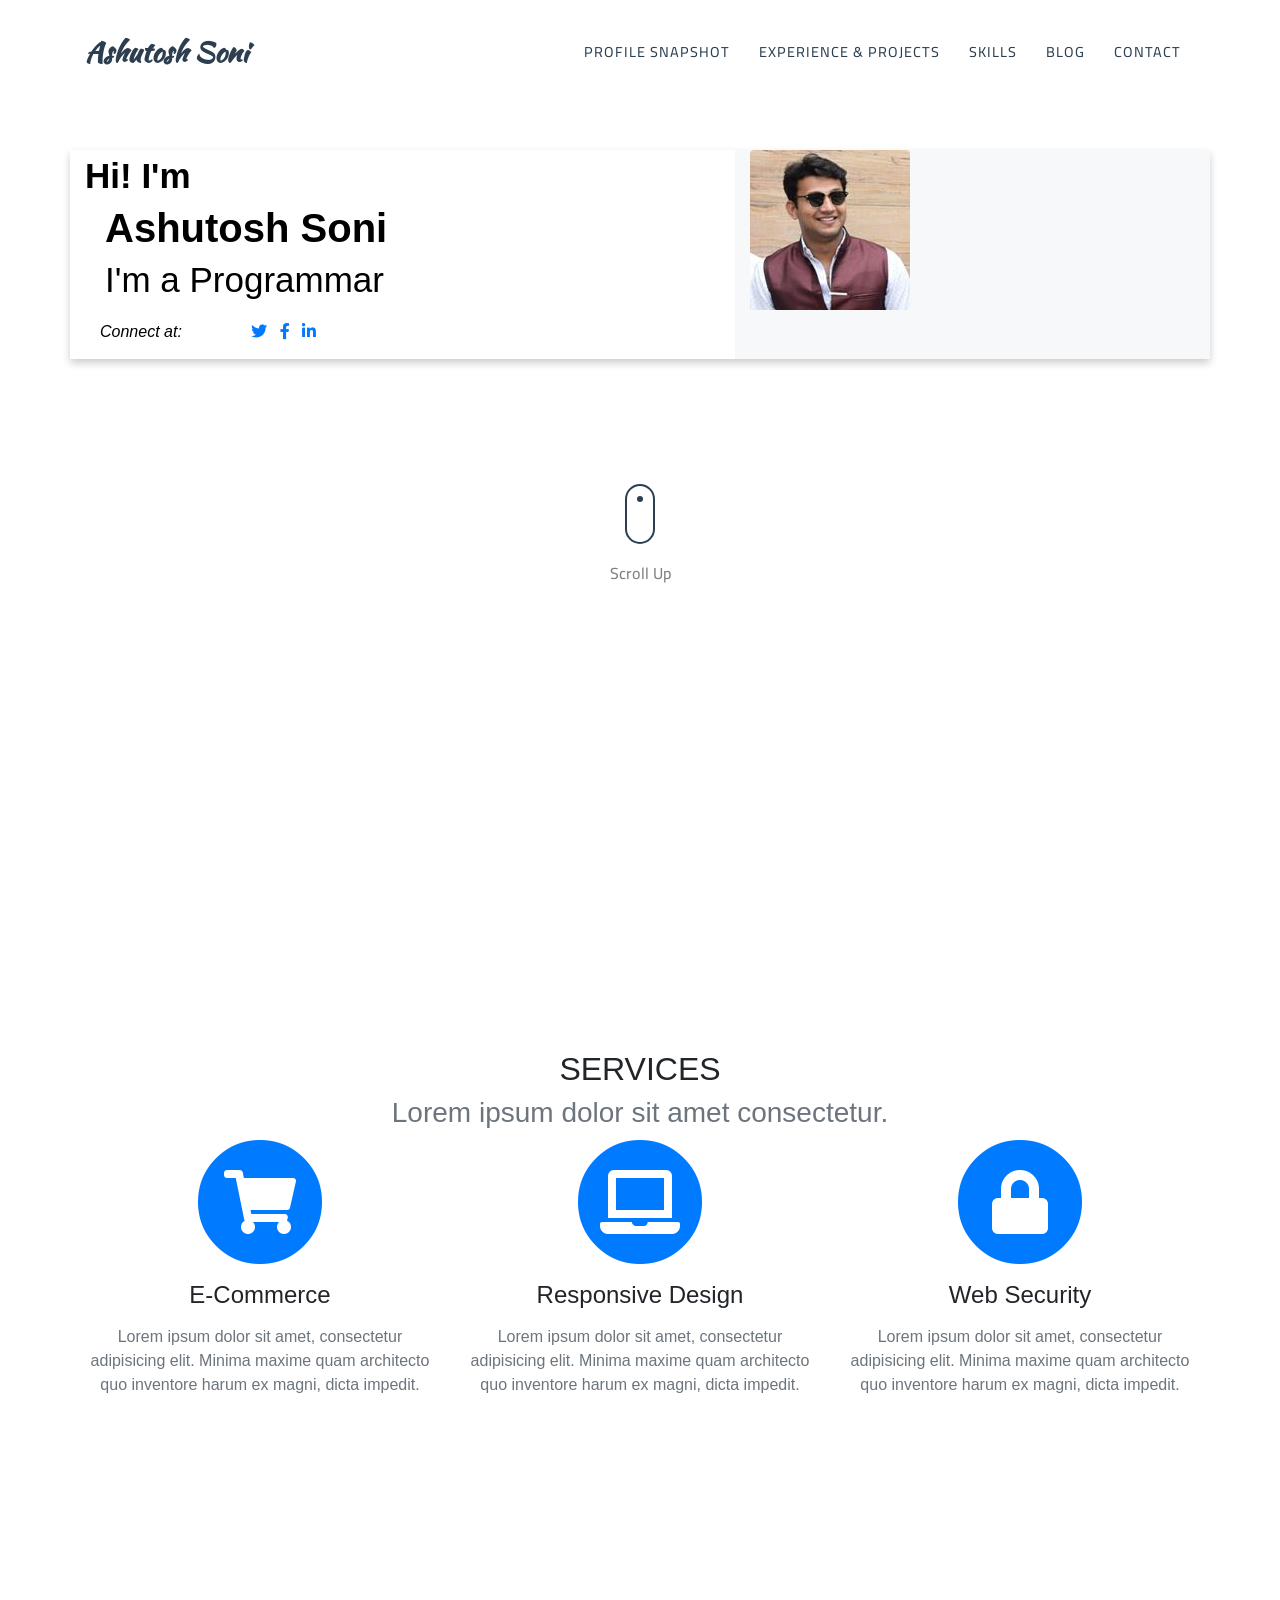
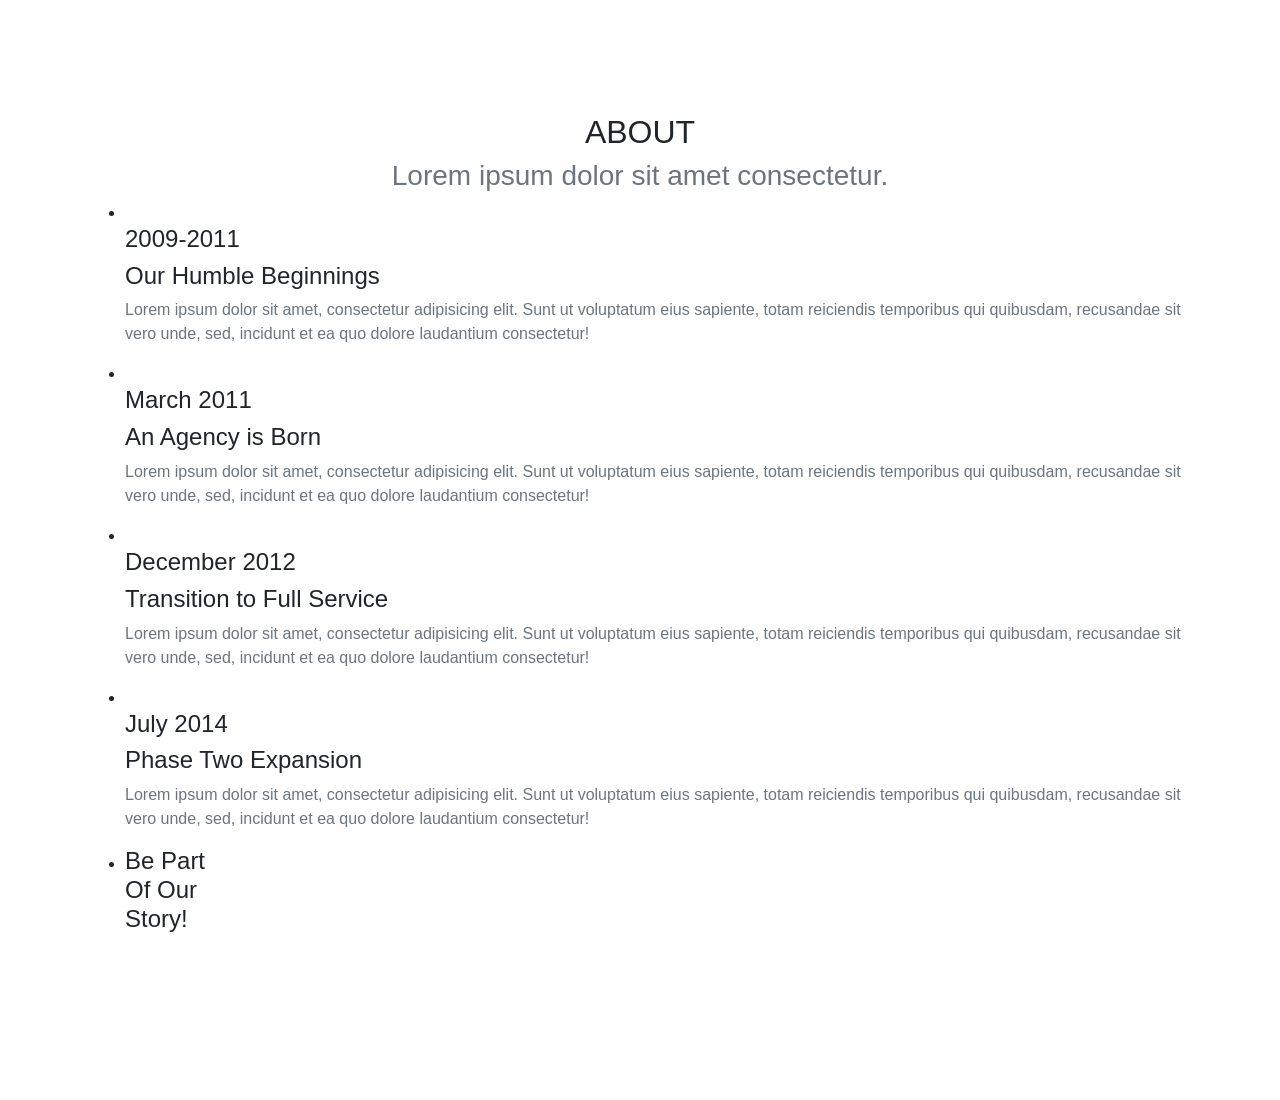
==== index.html @ 244f3bf7 "added card" ====
<!doctype html>
<html>
    <head>
        <meta charset="UTF-8">
        <title>Ashutosh Soni</title>

        <!-- bootstrap css -->
        <link rel="stylesheet"
              href="https://stackpath.bootstrapcdn.com/bootstrap/4.3.1/css/bootstrap.min.css"
              integrity="sha384-ggOyR0iXCbMQv3Xipma34MD+dH/1fQ784/j6cY/iJTQUOhcWr7x9JvoRxT2MZw1T"
              crossorigin="anonymous">

        <!-- google fonts -->
        <link rel="stylesheet"
              href="https://fonts.googleapis.com/css?family=Kaushan Script">
        <link href='https://fonts.googleapis.com/css?family=Cairo' rel='stylesheet'>

        <!-- fontawesome css -->
        <link rel="stylesheet"
              href="https://pro.fontawesome.com/releases/v5.7.0/css/all.css"
              integrity="sha384-6jHF7Z3XI3fF4XZixAuSu0gGKrXwoX/w3uFPxC56OtjChio7wtTGJWRW53Nhx6Ev"
              crossorigin="anonymous">
        <!-- template custom css -->
        <link href="assets/css/ashutoshsoni.css" rel="stylesheet">
    </head>

    <body id="page-top">

        <!-- Navigation -->
        <nav class="navbar navbar-expand-lg navbar-dark fixed-top" id="mainNav">
            <div class="container">
                <a class="navbar-brand js-scroll-trigger" href="#page-top">
                    <b>Ashutosh Soni</b></a>
                <button class="navbar-toggler navbar-toggler-right" type="button" data-toggle="collapse" data-target="#navbarResponsive" aria-controls="navbarResponsive" aria-expanded="false" aria-label="Toggle navigation">
                    Menu
                    <i class="fas fa-bars"></i>
                </button>
                <div class="collapse navbar-collapse" id="navbarResponsive">
                    <ul class="navbar-nav text-uppercase ml-auto">
                        <li class="nav-item">
                            <a class="nav-link js-scroll-trigger" href="#services">Profile Snapshot</a>
                        </li>
                        <li class="nav-item">
                            <a class="nav-link js-scroll-trigger" href="#portfolio">Experience & Projects</a>
                        </li>
                        <li class="nav-item">
                            <a class="nav-link js-scroll-trigger" href="#about">Skills</a>
                        </li>
                        <li class="nav-item">
                            <a class="nav-link js-scroll-trigger" href="#team">Blog</a>
                        </li>
                        <li class="nav-item">
                            <a class="nav-link js-scroll-trigger" href="#contact">Contact</a>
                        </li>
                    </ul>
                </div>
            </div>
        </nav>

        <!-- Header -->
        <header class="masthead">
            <div class="container">
                <div class="intro-text">
                    <div class="row intro-lead-in">
                        <div class="col-md-7">
                            <div class="row card-greeting"> Hi! I'm </div>
                            <div class="row card-heading "> Ashutosh Soni </div>
                            <div class="row card-sub-heading">
                                I'm a Programmar
                                <!-- <div class="col-md-6">I'm a</div> -->
                                <!-- <div class="col-md-6">Programmer</div> -->
                            </div>
                            <div class="row">
                                <div class="col-md-3 card-footer-left">
                                    <i>Connect at:</i>
                                </div>
                                <div class="col-md-7 card-footer-right">
                                    <ul class="list-inline social-buttons">
                                        <li class="list-inline-item">
                                            <a href="#">
                                                <i class="fab fa-twitter"></i>
                                            </a>
                                        </li>
                                        <li class="list-inline-item">
                                            <a href="#">
                                                <i class="fab fa-facebook-f"></i>
                                            </a>
                                        </li>
                                        <li class="list-inline-item">
                                            <a href="#">
                                                <i class="fab fa-linkedin-in"></i>
                                            </a>
                                        </li>
                                    </ul>
                                </div>
                            </div>
                        </div>
                        <div class="col-md-5 frame">
                            <img src="assets/images/ashutoshsoni.jpg" class="rounded float-left" alt="ashutosh soni">
                        </div>

                    </div>

                </div>
            </div>
            <div class="container">
                <div id="scroll-up">
                    <a class="js-scroll-trigger" href="#about"><span></span></a>
                </div>
                <div class="scroll-up-label">
                    <h6>Scroll Up<h6>
                </div>
            </div>
        </header>

        <!-- Services -->
        <section class="page-section" id="services">
            <div class="container">
                <div class="row">
                    <div class="col-lg-12 text-center">
                        <h2 class="section-heading text-uppercase">Services</h2>
                        <h3 class="section-subheading text-muted">Lorem ipsum dolor sit amet consectetur.</h3>
                    </div>
                </div>
                <div class="row text-center">
                    <div class="col-md-4">
                        <span class="fa-stack fa-4x">
                            <i class="fas fa-circle fa-stack-2x text-primary"></i>
                            <i class="fas fa-shopping-cart fa-stack-1x fa-inverse"></i>
                        </span>
                        <h4 class="service-heading">E-Commerce</h4>
                        <p class="text-muted">Lorem ipsum dolor sit amet, consectetur adipisicing elit. Minima maxime quam architecto quo inventore harum ex magni, dicta impedit.</p>
                    </div>
                    <div class="col-md-4">
                        <span class="fa-stack fa-4x">
                            <i class="fas fa-circle fa-stack-2x text-primary"></i>
                            <i class="fas fa-laptop fa-stack-1x fa-inverse"></i>
                        </span>
                        <h4 class="service-heading">Responsive Design</h4>
                        <p class="text-muted">Lorem ipsum dolor sit amet, consectetur adipisicing elit. Minima maxime quam architecto quo inventore harum ex magni, dicta impedit.</p>
                    </div>
                    <div class="col-md-4">
                        <span class="fa-stack fa-4x">
                            <i class="fas fa-circle fa-stack-2x text-primary"></i>
                            <i class="fas fa-lock fa-stack-1x fa-inverse"></i>
                        </span>
                        <h4 class="service-heading">Web Security</h4>
                        <p class="text-muted">Lorem ipsum dolor sit amet, consectetur adipisicing elit. Minima maxime quam architecto quo inventore harum ex magni, dicta impedit.</p>
                    </div>
                </div>
            </div>
        </section>

        <!-- About -->
        <section class="page-section" id="about">
            <div class="container">
                <div class="row">
                    <div class="col-lg-12 text-center">
                        <h2 class="section-heading text-uppercase">About</h2>
                        <h3 class="section-subheading text-muted">Lorem ipsum dolor sit amet consectetur.</h3>
                    </div>
                </div>
                <div class="row">
                    <div class="col-lg-12">
                        <ul class="timeline">
                            <li>
                                <div class="timeline-image">
                                    <img class="rounded-circle img-fluid" src="img/about/1.jpg" alt="">
                                </div>
                                <div class="timeline-panel">
                                    <div class="timeline-heading">
                                        <h4>2009-2011</h4>
                                        <h4 class="subheading">Our Humble Beginnings</h4>
                                    </div>
                                    <div class="timeline-body">
                                        <p class="text-muted">Lorem ipsum dolor sit amet, consectetur adipisicing elit. Sunt ut voluptatum eius sapiente, totam reiciendis temporibus qui quibusdam, recusandae sit vero unde, sed, incidunt et ea quo dolore laudantium consectetur!</p>
                                    </div>
                                </div>
                            </li>
                            <li class="timeline-inverted">
                                <div class="timeline-image">
                                    <img class="rounded-circle img-fluid" src="img/about/2.jpg" alt="">
                                </div>
                                <div class="timeline-panel">
                                    <div class="timeline-heading">
                                        <h4>March 2011</h4>
                                        <h4 class="subheading">An Agency is Born</h4>
                                    </div>
                                    <div class="timeline-body">
                                        <p class="text-muted">Lorem ipsum dolor sit amet, consectetur adipisicing elit. Sunt ut voluptatum eius sapiente, totam reiciendis temporibus qui quibusdam, recusandae sit vero unde, sed, incidunt et ea quo dolore laudantium consectetur!</p>
                                    </div>
                                </div>
                            </li>
                            <li>
                                <div class="timeline-image">
                                    <img class="rounded-circle img-fluid" src="img/about/3.jpg" alt="">
                                </div>
                                <div class="timeline-panel">
                                    <div class="timeline-heading">
                                        <h4>December 2012</h4>
                                        <h4 class="subheading">Transition to Full Service</h4>
                                    </div>
                                    <div class="timeline-body">
                                        <p class="text-muted">Lorem ipsum dolor sit amet, consectetur adipisicing elit. Sunt ut voluptatum eius sapiente, totam reiciendis temporibus qui quibusdam, recusandae sit vero unde, sed, incidunt et ea quo dolore laudantium consectetur!</p>
                                    </div>
                                </div>
                            </li>
                            <li class="timeline-inverted">
                                <div class="timeline-image">
                                    <img class="rounded-circle img-fluid" src="img/about/4.jpg" alt="">
                                </div>
                                <div class="timeline-panel">
                                    <div class="timeline-heading">
                                        <h4>July 2014</h4>
                                        <h4 class="subheading">Phase Two Expansion</h4>
                                    </div>
                                    <div class="timeline-body">
                                        <p class="text-muted">Lorem ipsum dolor sit amet, consectetur adipisicing elit. Sunt ut voluptatum eius sapiente, totam reiciendis temporibus qui quibusdam, recusandae sit vero unde, sed, incidunt et ea quo dolore laudantium consectetur!</p>
                                    </div>
                                </div>
                            </li>
                            <li class="timeline-inverted">
                                <div class="timeline-image">
                                    <h4>Be Part
                                        <br>Of Our
                                        <br>Story!</h4>
                                </div>
                            </li>
                        </ul>
                    </div>
                </div>
            </div>
        </section>





        <!-- Bootstrap core JavaScript -->
        <script src="assets/js/vendor/jquery.min.js"></script>
        <script src="assets/js/vendor/bootstrap.bundle.min.js"></script>

        <!-- Plugin Javascript -->
        <script src="assets/js/vendor/jquery.easing.min.js"></script>

        <!-- Custom script for this template -->

        <script src="assets/js/scrolling-nav.js"></script>
    </body>
</html>
---- assets/css/ashutoshsoni.css ----
@media (min-width: 768px) {
  section {
    padding: 150px 0;
  }
}
::-moz-selection {
  background: #fed136;
  text-shadow: none;
}

::selection {
  background: #fed136;
  text-shadow: none;
}

img::-moz-selection {
  background: transparent;
}

img::selection {
  background: transparent;
}

img::-moz-selection {
  background: transparent;
}



.btn-xl {
  font-size: 18px;
  padding: 20px 40px;
}

.btn-primary {
  background-color: #fed136;
  border-color: #fed136;
}

.btn-primary:active, .btn-primary:focus, .btn-primary:hover {
  background-color: #fec810 !important;
  border-color: #fec810 !important;
  color: white;
}

.btn-primary:active, .btn-primary:focus {
  -webkit-box-shadow: 0 0 0 0.2rem rgba(254, 209, 55, 0.5) !important;
  box-shadow: 0 0 0 0.2rem rgba(254, 209, 55, 0.5) !important;
}

#mainNav {
  background-color: #2C3E50;
}

#mainNav .navbar-toggler {
  font-size: 12px;
  right: 0;
  padding: 13px;
  text-transform: uppercase;
  color: white;
  border: 0;
  background-color: #2C3E50;
}

#mainNav .navbar-brand {
  color: white;
  font-family: 'Kaushan Script', Arial, serif;
}

#mainNav .navbar-brand.active, #mainNav .navbar-brand:active, #mainNav .navbar-brand:focus, #mainNav .navbar-brand:hover {
  /* color: #20354a; */
  color: #fec810
}

#mainNav .navbar-nav .nav-item .nav-link {
  font-family: 'Cairo', Arial, serif;
  font-size: 90%;
  font-weight: 450;
  padding: 0.75em 0;
  letter-spacing: 1px;
  color: white;
}

#mainNav .navbar-nav .nav-item .nav-link:hover {
  color: #fed136;}

@media (min-width: 992px) {
  #mainNav {
    padding-top: 25px;
    padding-bottom: 25px;
    -webkit-transition: padding-top 0.3s, padding-bottom 0.3s;
    transition: padding-top 0.3s, padding-bottom 0.3s;
    border: none;
    background-color: transparent;
  }
  #mainNav .navbar-brand {
    font-size: 1.75em;
    -webkit-transition: all 0.3s;
    transition: all 0.3s;
    color: #2C3E50;
  }
  #mainNav .navbar-nav .nav-item .nav-link {
    padding: 1.1em 1em !important;
    color: #2C3E50;
  }
  #mainNav.navbar-shrink {
    padding-top: 0;
    padding-bottom: 0;
    color: white;
    background-color: #2C3E50;
    box-shadow: 0 4px 8px 0 rgba(0,0,0,0.2);
  }
  #mainNav.navbar-shrink .navbar-brand {
    font-size: 1.25em;
    padding: 12px 0;
    color: white;
  }

  #mainNav.navbar-shrink .navbar-nav .nav-item .nav-link {
    font-size: 90%;
    font-weight: 400;
    padding: 0.75em 0;
    letter-spacing: 1px;
    color: white;
  }

  #mainNav.navbar-shrink .navbar-nav .nav-item .nav-link:hover, #mainNav.navbar-shrink .navbar-brand:hover {
    color: #fed136;
  }


  #mainNav.navbar-shrink .nav-link.active {
    color: #fed136;
    outline: none;
    border-bottom: 0.20rem solid #fed136;
    transition: border-bottom 0.3s;
  }

}

header.masthead {
  height: 100vh;
  min-height: 250px;
  color: black;
  /* background: -webkit-gradient(linear, left top, left bottom, from(rgba(92, 77, 66, 0.8)), to(rgba(92, 77, 66, 0.8))), url("../images/header-bg.jpg"); */
  /* background: linear-gradient(to bottom, rgba(92, 77, 66, 0.8) 0%, rgba(92, 77, 66, 0.8) 100%), url("../images/header-bg.jpg"); */
  background-position: center;
  background-repeat: no-repeat;
  background-attachment: scroll;
  background-size: cover;
  text-align: center;
  /* background-image: url("../images/header-bg.jpg"); */
}

header.masthead .intro-text {
  padding-top: 150px;
  padding-bottom: 100px;
}

header.masthead .intro-text .intro-lead-in {
  line-height: 22px;
  margin-bottom: 25px;
  box-shadow: 0 4px 8px 0 rgba(0,0,0,0.2);
}

.service-heading {
  margin: 15px 0;
  text-transform: none;
}

#scroll-up{
  position:relative;
  height: 80px;
}

#scroll-up a {
  display: inline-block;
  left: 50%;
  position: absolute;
  z-index: 2;
}

#scroll-up a:hover  {
  opacity: 0.8;
}

#scroll-up a span{
  position: absolute;
  top:0;
  width: 30px;
  height: 60px;
  margin-left: -15px;
  border: 2px solid #2c3e50;
  border-radius: 50px;
  box-sizing: border-box;
  -webkit-animation: floating 2s infinite;
  animation: floating 2s infinite;
}

@-webkit-keyframe floating {
  from { -webkit-transform: translate(0,  0px); }
  65%  { -webkit-transform: translate(0, 15px); }
  to   { -webkit-transform: translate(0, -0px); }
}

@keyframes floating {
  from { transform: translate(0,  0px); }
  65%  { transform: translate(0, 15px); }
  to   { transform: translate(0, -0px); }
}

#scroll-up a span::before {
  position: absolute;
  top: 10px;
  content: '';
  width: 6px;
  height: 6px;
  margin-left: -3px;
  background-color: #2c3e50;
  border-radius: 100%;
  -webkit-animation: scroll-point 2s infinite;
  animation: scroll-point 2s infinite;
  box-sizing: border-box;
}

@-webkit-keyframes scroll-point {
  0% {
    -webkit-transform: translate(0, 0);
    opacity: 0;
  }
  40% {
    opacity: 1;
  }
  80% {
    -webkit-transform: translate(0, 20px);
    opacity: 0;
  }
  100% {
    opacity: 0;
  }
}
@keyframes scroll-point {
  0% {
    transform: translate(0, 0);
    opacity: 0;
  }
  40% {
    opacity: 1;
  }
  80% {
    transform: translate(0, 20px);
    opacity: 0;
  }
  100% {
    opacity: 0;
  }
}

.scroll-up-label {
  font-family: 'Cairo', Arial, serif;
  text-align: center;
  color: grey;

}

.card-greeting {
  padding: 15px 15px;
  font-size: 35px;
  font-weight: bold;
}

.card-heading {
  padding: 15px 35px;
  font-size: 40px;
  font-weight: bold;
}

.card-sub-heading {
  padding: 15px 35px;
  font-size: 35px;
}

.card-footer-left {
  padding-top: 15px;
  padding-left: 30px;
  padding-bottom: 0px;
  text-align: left;
  
}

.card-footer-right {
  padding-top: 15px;
  text-align: left;
}

.frame {
  background-color: #f6f8fa
  ;
}



.test-border {
  border: 1px solid red;

}
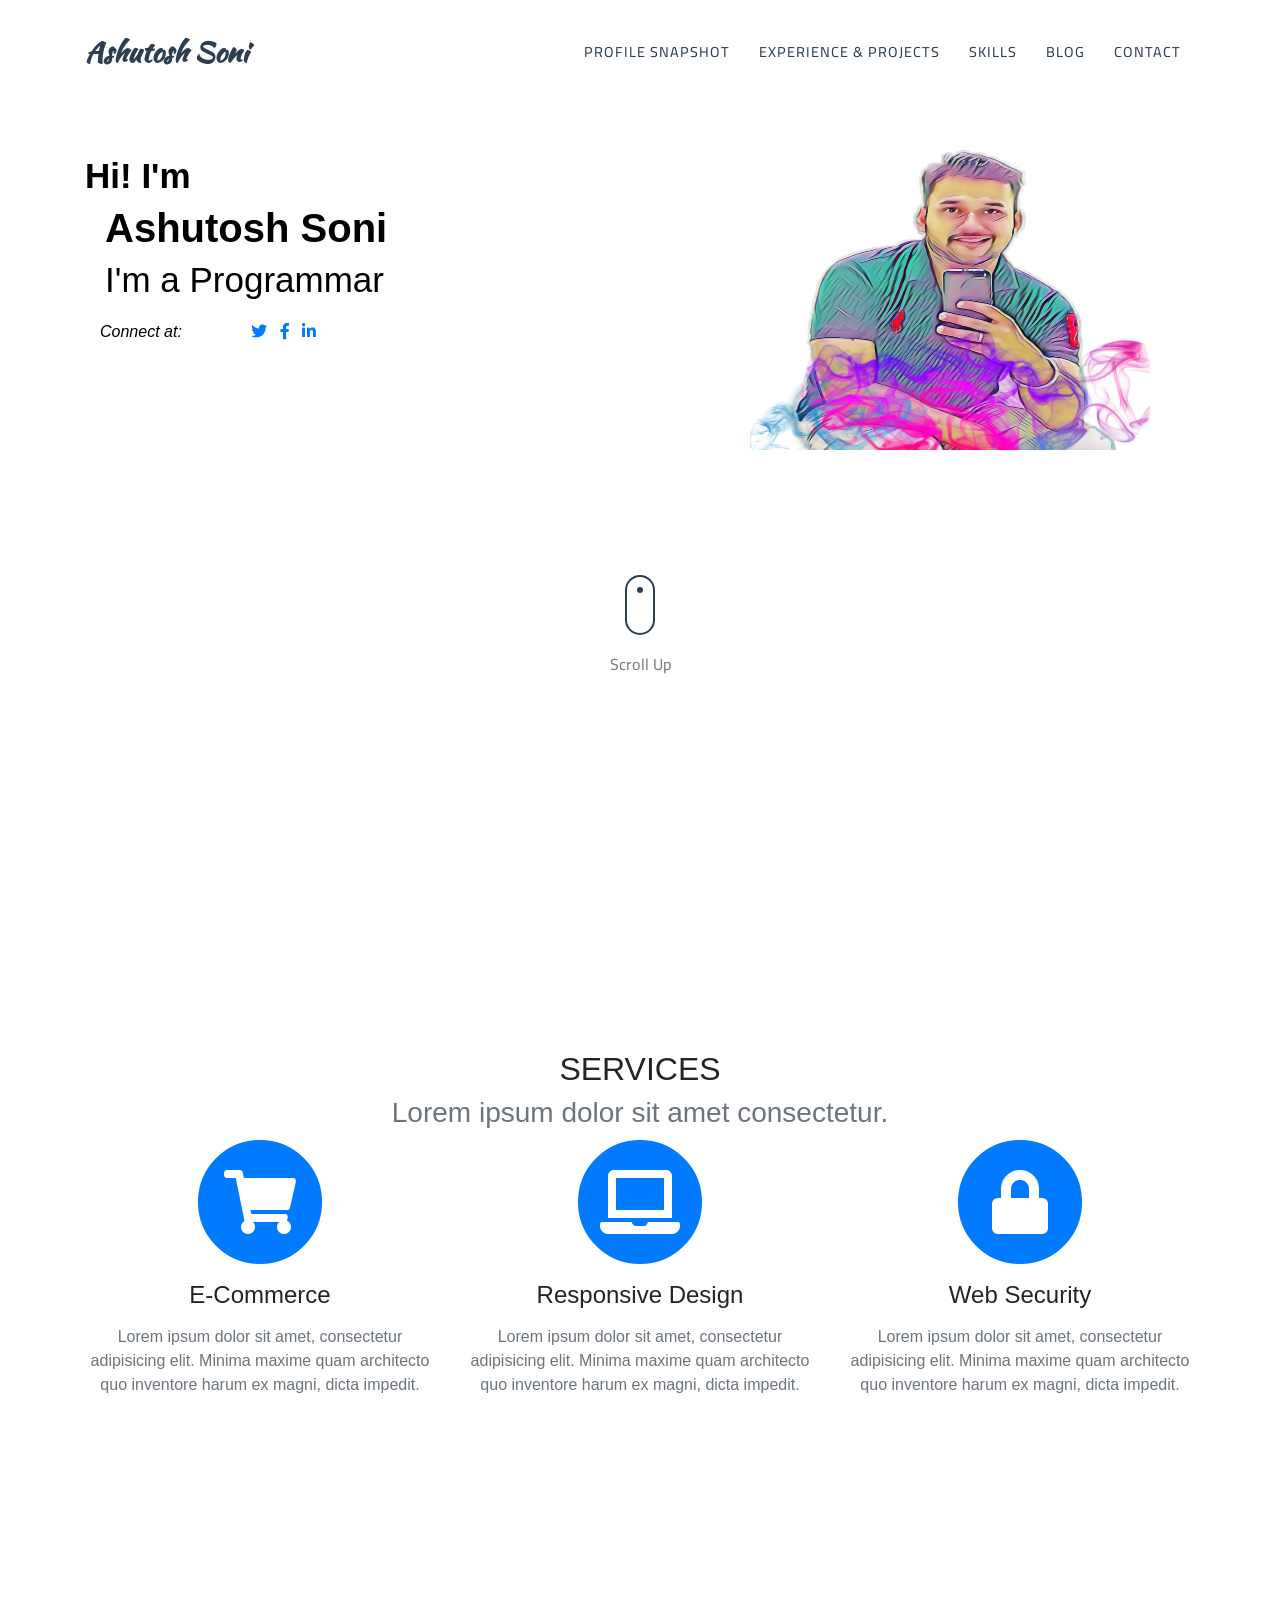
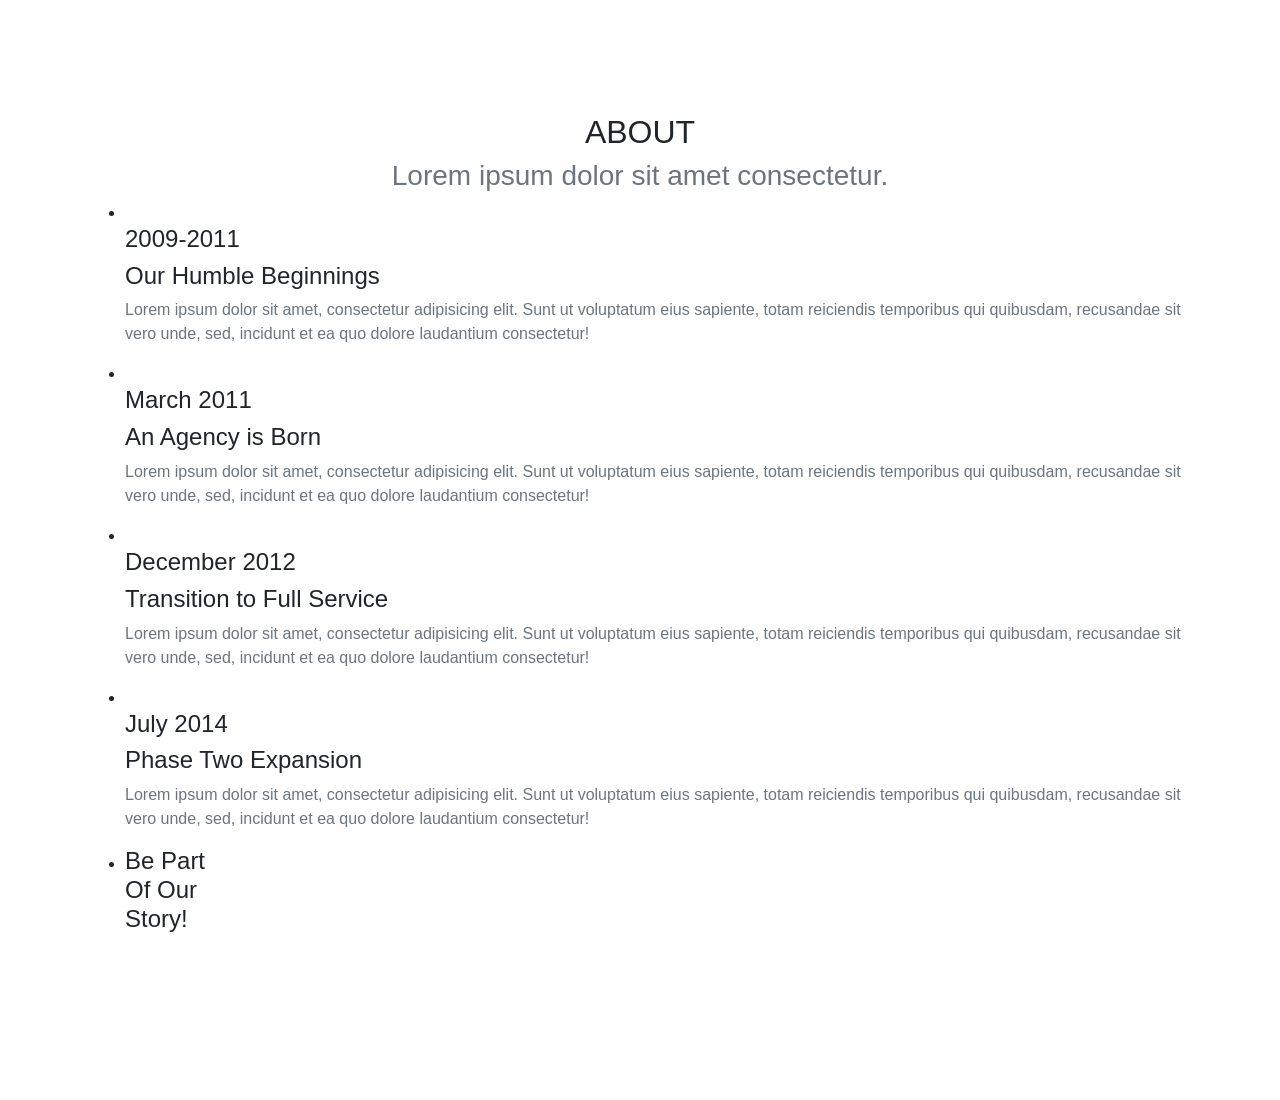
==== commit 2024aad2: "uploaded new pro pic." ====
--- a/index.html
+++ b/index.html
@@ -96,7 +96,7 @@
                             </div>
                         </div>
                         <div class="col-md-5 frame">
-                            <img src="assets/images/ashutoshsoni.jpg" class="rounded float-left" alt="ashutosh soni">
+                            <img height="300px" width="400px" src="assets/images/ashutoshsoni01.jpg" class="rounded float-left" alt="ashutosh soni">
                         </div>
 
                     </div>
--- a/assets/css/ashutoshsoni.css
+++ b/assets/css/ashutoshsoni.css
@@ -160,7 +160,7 @@
 header.masthead .intro-text .intro-lead-in {
   line-height: 22px;
   margin-bottom: 25px;
-  box-shadow: 0 4px 8px 0 rgba(0,0,0,0.2);
+  /* box-shadow: 0 4px 8px 0 rgba(0,0,0,0.2); */
 }
 
 .service-heading {
@@ -294,8 +294,8 @@
 }
 
 .frame {
-  background-color: #f6f8fa
-  ;
+  height: 300px;
+  width: 400px
 }
 
 
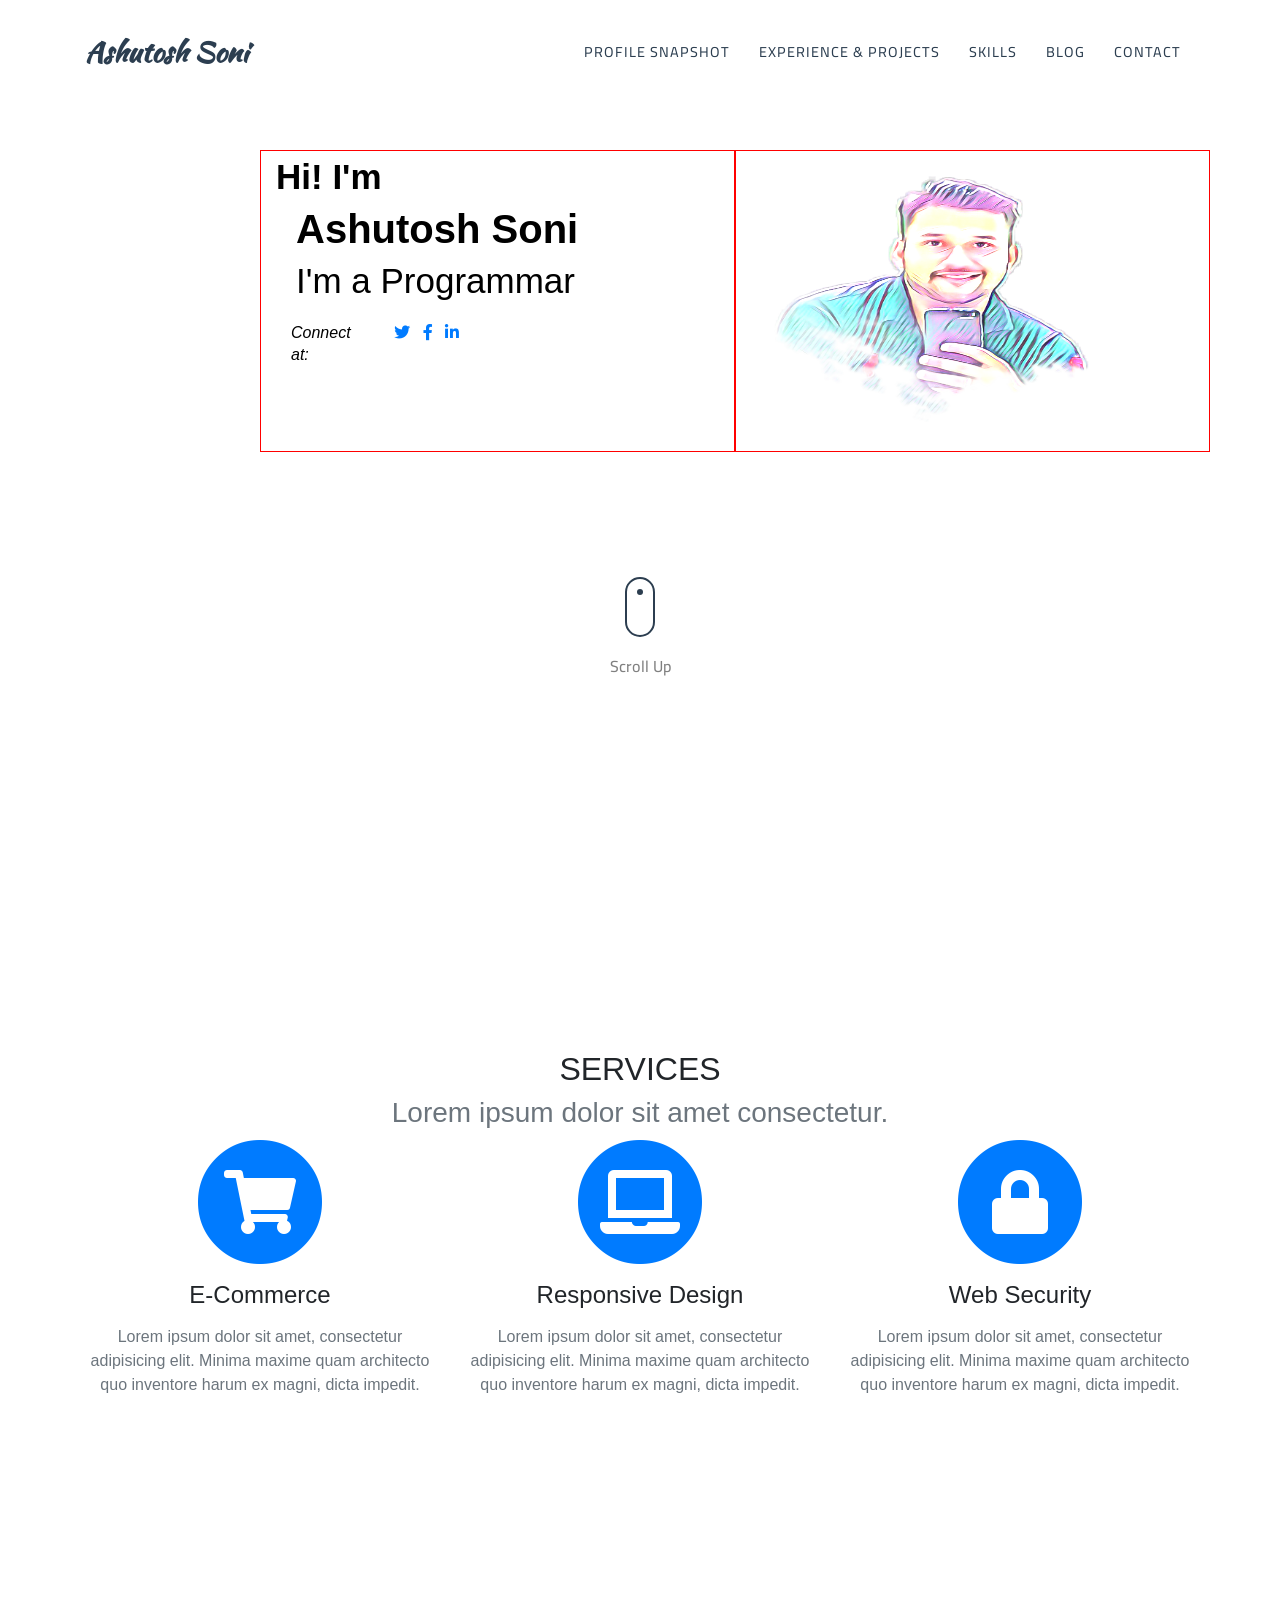
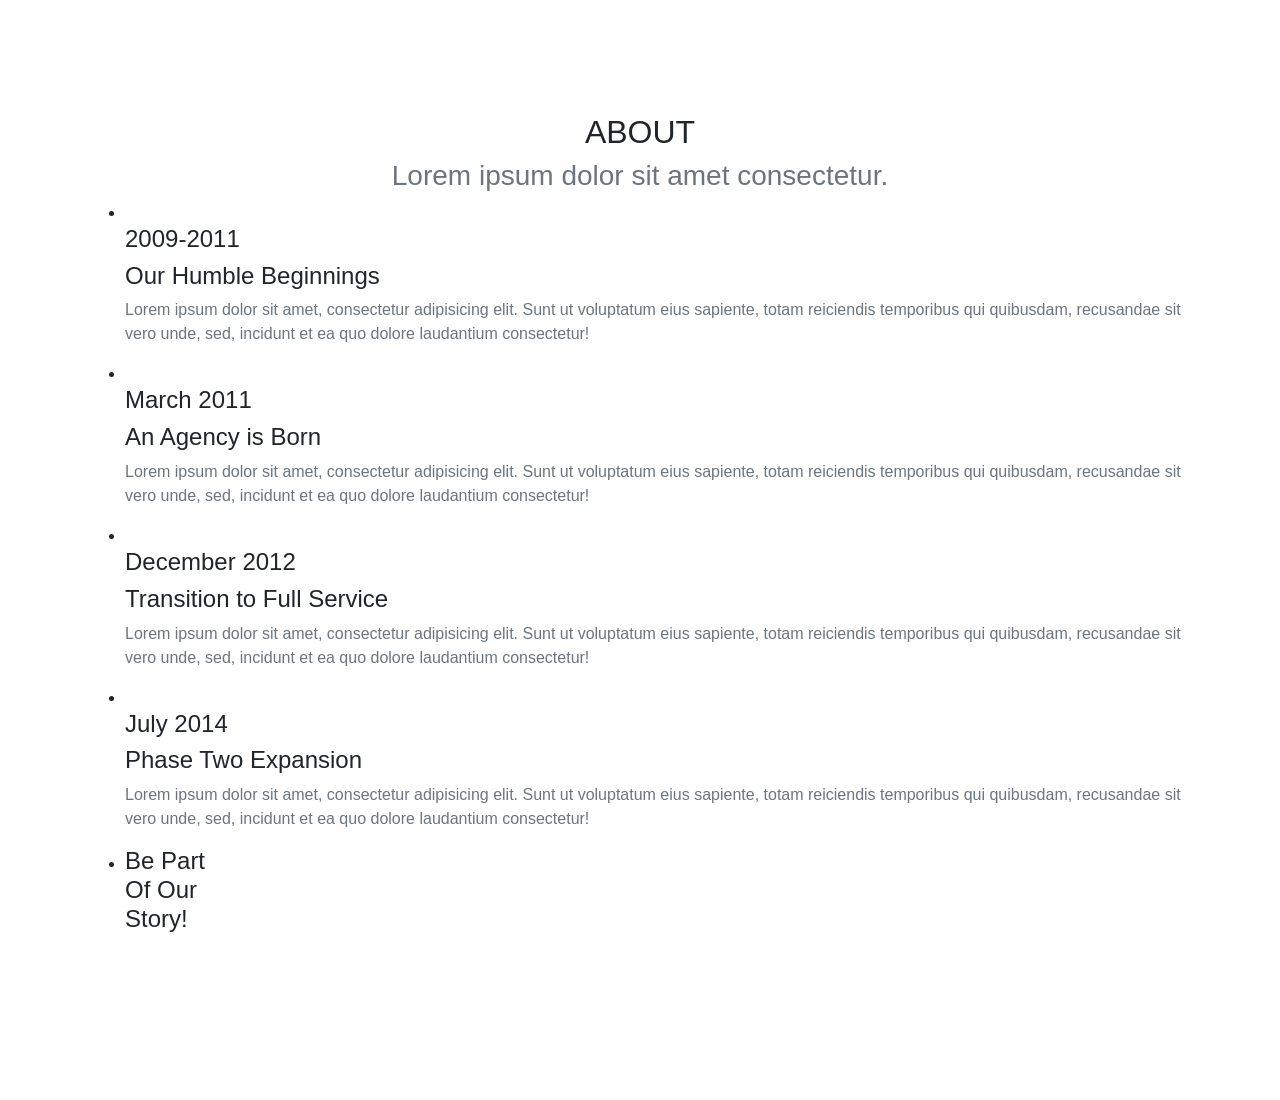
==== commit 79ff197e: "updated new pic." ====
--- a/index.html
+++ b/index.html
@@ -62,9 +62,9 @@
             <div class="container">
                 <div class="intro-text">
                     <div class="row intro-lead-in">
-                        <div class="col-md-7">
+                        <div class="col-md-5 offset-md-2 test-border">
                             <div class="row card-greeting"> Hi! I'm </div>
-                            <div class="row card-heading "> Ashutosh Soni </div>
+                            <div class="row card-heading"> Ashutosh Soni </div>
                             <div class="row card-sub-heading">
                                 I'm a Programmar
                                 <!-- <div class="col-md-6">I'm a</div> -->
@@ -95,8 +95,9 @@
                                 </div>
                             </div>
                         </div>
-                        <div class="col-md-5 frame">
-                            <img height="300px" width="400px" src="assets/images/ashutoshsoni01.jpg" class="rounded float-left" alt="ashutosh soni">
+                        <div class="col-md-5 test-border">
+                            <img src="assets/images/ashutoshsoni02.png"
+                                 class="frame-image rounded float-left" alt="ashutosh soni">
                         </div>
 
                     </div>
--- a/assets/css/ashutoshsoni.css
+++ b/assets/css/ashutoshsoni.css
@@ -293,12 +293,10 @@
   text-align: left;
 }
 
-.frame {
+.frame-image {
   height: 300px;
-  width: 400px
-}
-
-
+  width: 400px;
+}
 
 .test-border {
   border: 1px solid red;
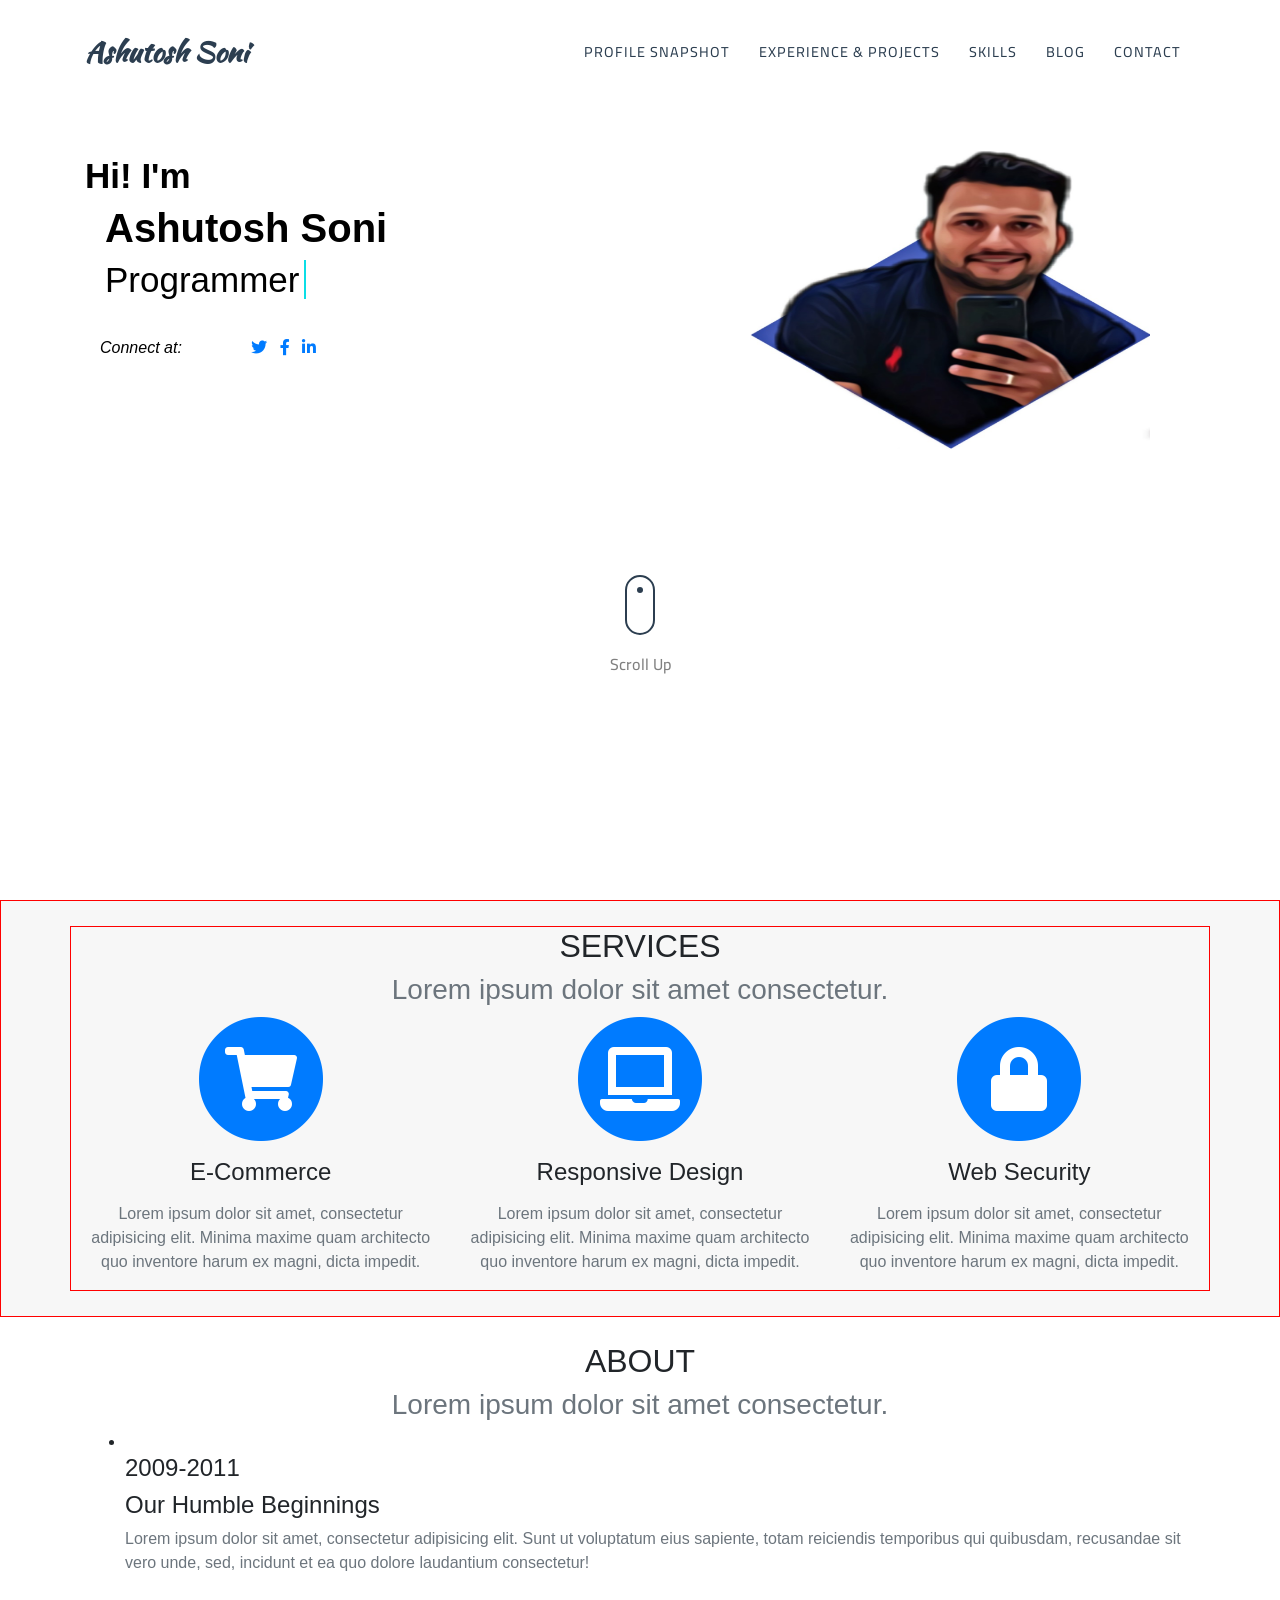
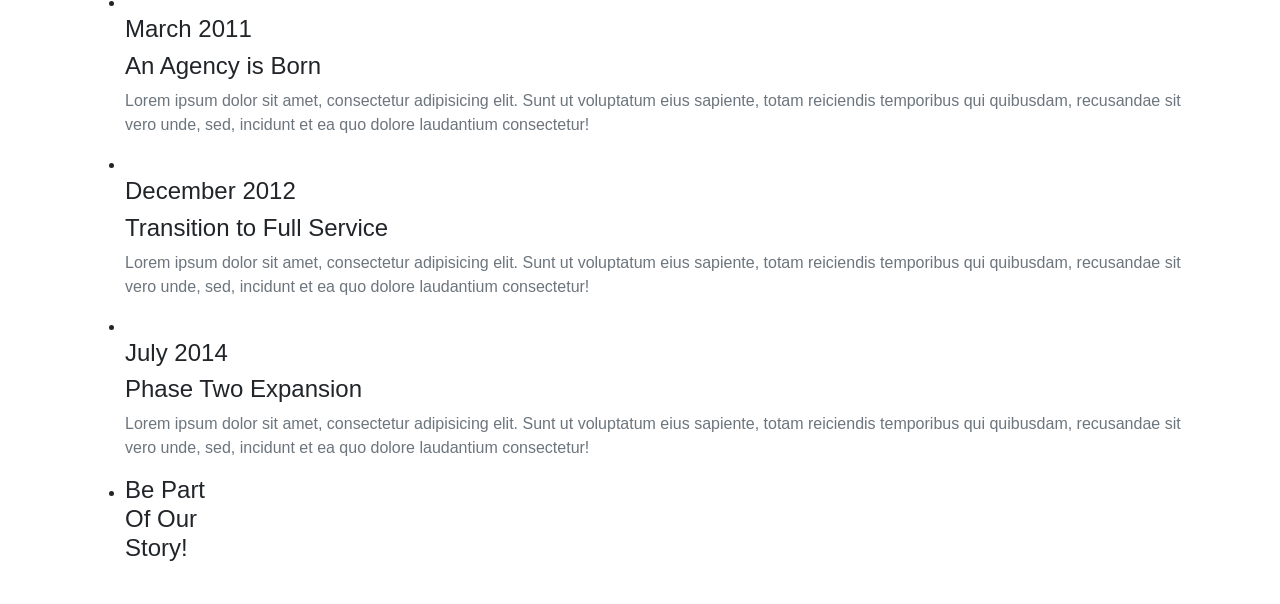
==== commit c853ef8c: "updated header and profile pic and layout design." ====
--- a/index.html
+++ b/index.html
@@ -31,26 +31,35 @@
             <div class="container">
                 <a class="navbar-brand js-scroll-trigger" href="#page-top">
                     <b>Ashutosh Soni</b></a>
-                <button class="navbar-toggler navbar-toggler-right" type="button" data-toggle="collapse" data-target="#navbarResponsive" aria-controls="navbarResponsive" aria-expanded="false" aria-label="Toggle navigation">
+                <button class="navbar-toggler navbar-toggler-right"
+                        type="button" data-toggle="collapse"
+                        data-target="#navbarResponsive"
+                        aria-controls="navbarResponsive"
+                        aria-expanded="false" aria-label="Toggle navigation">
                     Menu
                     <i class="fas fa-bars"></i>
                 </button>
                 <div class="collapse navbar-collapse" id="navbarResponsive">
                     <ul class="navbar-nav text-uppercase ml-auto">
                         <li class="nav-item">
-                            <a class="nav-link js-scroll-trigger" href="#services">Profile Snapshot</a>
-                        </li>
-                        <li class="nav-item">
-                            <a class="nav-link js-scroll-trigger" href="#portfolio">Experience & Projects</a>
-                        </li>
-                        <li class="nav-item">
-                            <a class="nav-link js-scroll-trigger" href="#about">Skills</a>
-                        </li>
-                        <li class="nav-item">
-                            <a class="nav-link js-scroll-trigger" href="#team">Blog</a>
-                        </li>
-                        <li class="nav-item">
-                            <a class="nav-link js-scroll-trigger" href="#contact">Contact</a>
+                            <a class="nav-link js-scroll-trigger"
+                               href="#profile-snapshot">Profile Snapshot</a>
+                        </li>
+                        <li class="nav-item">
+                            <a class="nav-link js-scroll-trigger"
+                               href="#portfolio">Experience & Projects</a>
+                        </li>
+                        <li class="nav-item">
+                            <a class="nav-link js-scroll-trigger"
+                               href="#about">Skills</a>
+                        </li>
+                        <li class="nav-item">
+                            <a class="nav-link js-scroll-trigger"
+                               href="#team">Blog</a>
+                        </li>
+                        <li class="nav-item">
+                            <a class="nav-link js-scroll-trigger"
+                               href="#contact">Contact</a>
                         </li>
                     </ul>
                 </div>
@@ -58,20 +67,21 @@
         </nav>
 
         <!-- Header -->
-        <header class="masthead">
+        <header class="container-fluid masthead">
             <div class="container">
                 <div class="intro-text">
                     <div class="row intro-lead-in">
-                        <div class="col-md-5 offset-md-2 test-border">
+                        <div class="col-xs-12 col-sm-12 col-md-7 col-lg-7">
                             <div class="row card-greeting"> Hi! I'm </div>
                             <div class="row card-heading"> Ashutosh Soni </div>
                             <div class="row card-sub-heading">
-                                I'm a Programmar
+                                <p class="typewrite" data-period="2000" data-type='["Programmer ","Technology Enthusiastic ", "Blogger"]' ></p>
+                                <span class="wrap"></span>
                                 <!-- <div class="col-md-6">I'm a</div> -->
                                 <!-- <div class="col-md-6">Programmer</div> -->
                             </div>
                             <div class="row">
-                                <div class="col-md-3 card-footer-left">
+                                <div class="col-xs-12 col-sm-12 col-md-3 col-lg-3 card-footer-left">
                                     <i>Connect at:</i>
                                 </div>
                                 <div class="col-md-7 card-footer-right">
@@ -95,18 +105,16 @@
                                 </div>
                             </div>
                         </div>
-                        <div class="col-md-5 test-border">
-                            <img src="assets/images/ashutoshsoni02.png"
-                                 class="frame-image rounded float-left" alt="ashutosh soni">
+                        <div class="col-md-5">
+                            <img src="assets/images/ashutoshsoni03.png" class="frame-image rounded float-left" alt="ashutosh soni">
                         </div>
-
                     </div>
 
                 </div>
             </div>
             <div class="container">
                 <div id="scroll-up">
-                    <a class="js-scroll-trigger" href="#about"><span></span></a>
+                    <a class="js-scroll-trigger" href="#profile-snapshot"><span></span></a>
                 </div>
                 <div class="scroll-up-label">
                     <h6>Scroll Up<h6>
@@ -115,12 +123,13 @@
         </header>
 
         <!-- Services -->
-        <section class="page-section" id="services">
-            <div class="container">
+        <section class="section-bg test-border" id="profile-snapshot">
+            <div class="container test-border">
                 <div class="row">
                     <div class="col-lg-12 text-center">
                         <h2 class="section-heading text-uppercase">Services</h2>
-                        <h3 class="section-subheading text-muted">Lorem ipsum dolor sit amet consectetur.</h3>
+                        <h3 class="section-subheading text-muted">
+                            Lorem ipsum dolor sit amet consectetur.</h3>
                     </div>
                 </div>
                 <div class="row text-center">
@@ -130,7 +139,8 @@
                             <i class="fas fa-shopping-cart fa-stack-1x fa-inverse"></i>
                         </span>
                         <h4 class="service-heading">E-Commerce</h4>
-                        <p class="text-muted">Lorem ipsum dolor sit amet, consectetur adipisicing elit. Minima maxime quam architecto quo inventore harum ex magni, dicta impedit.</p>
+                        <p class="text-muted">
+                            Lorem ipsum dolor sit amet, consectetur adipisicing elit. Minima maxime quam architecto quo inventore harum ex magni, dicta impedit.</p>
                     </div>
                     <div class="col-md-4">
                         <span class="fa-stack fa-4x">
@@ -243,9 +253,10 @@
 
         <!-- Plugin Javascript -->
         <script src="assets/js/vendor/jquery.easing.min.js"></script>
+        <script src="assets/js/scrolling-nav.js"></script>
 
         <!-- Custom script for this template -->
-
-        <script src="assets/js/scrolling-nav.js"></script>
+        <script src="assets/js/custom.js"></script>
+
     </body>
 </html>
--- a/assets/css/ashutoshsoni.css
+++ b/assets/css/ashutoshsoni.css
@@ -1,15 +1,15 @@
 @media (min-width: 768px) {
   section {
-    padding: 150px 0;
+    padding: 25px 0;
   }
 }
 ::-moz-selection {
-  background: #fed136;
+  background: #0bdee6;
   text-shadow: none;
 }
 
 ::selection {
-  background: #fed136;
+  background: #0bdee6;
   text-shadow: none;
 }
 
@@ -33,8 +33,8 @@
 }
 
 .btn-primary {
-  background-color: #fed136;
-  border-color: #fed136;
+  background-color: #0bdee6;
+  border-color: #0bdee6;
 }
 
 .btn-primary:active, .btn-primary:focus, .btn-primary:hover {
@@ -82,7 +82,7 @@
 }
 
 #mainNav .navbar-nav .nav-item .nav-link:hover {
-  color: #fed136;}
+  color: #0bdee6;}
 
 @media (min-width: 992px) {
   #mainNav {
@@ -125,14 +125,14 @@
   }
 
   #mainNav.navbar-shrink .navbar-nav .nav-item .nav-link:hover, #mainNav.navbar-shrink .navbar-brand:hover {
-    color: #fed136;
+    color: #0bdee6;
   }
 
 
   #mainNav.navbar-shrink .nav-link.active {
-    color: #fed136;
+    color: #0bdee6;
     outline: none;
-    border-bottom: 0.20rem solid #fed136;
+    border-bottom: 0.20rem solid #0bdee6;
     transition: border-bottom 0.3s;
   }
 
@@ -144,12 +144,13 @@
   color: black;
   /* background: -webkit-gradient(linear, left top, left bottom, from(rgba(92, 77, 66, 0.8)), to(rgba(92, 77, 66, 0.8))), url("../images/header-bg.jpg"); */
   /* background: linear-gradient(to bottom, rgba(92, 77, 66, 0.8) 0%, rgba(92, 77, 66, 0.8) 100%), url("../images/header-bg.jpg"); */
+  /* background-image: url("../images/ashutoshsoni-background.jpg"); */
   background-position: center;
   background-repeat: no-repeat;
   background-attachment: scroll;
   background-size: cover;
   text-align: center;
-  /* background-image: url("../images/header-bg.jpg"); */
+  /* background-image: url("../images/ashutoshsoni-background03.jpg"); */
 }
 
 header.masthead .intro-text {
@@ -298,6 +299,10 @@
   width: 400px;
 }
 
+.section-bg {
+  background-color: #f7f7f7;
+}
+
 .test-border {
   border: 1px solid red;
 
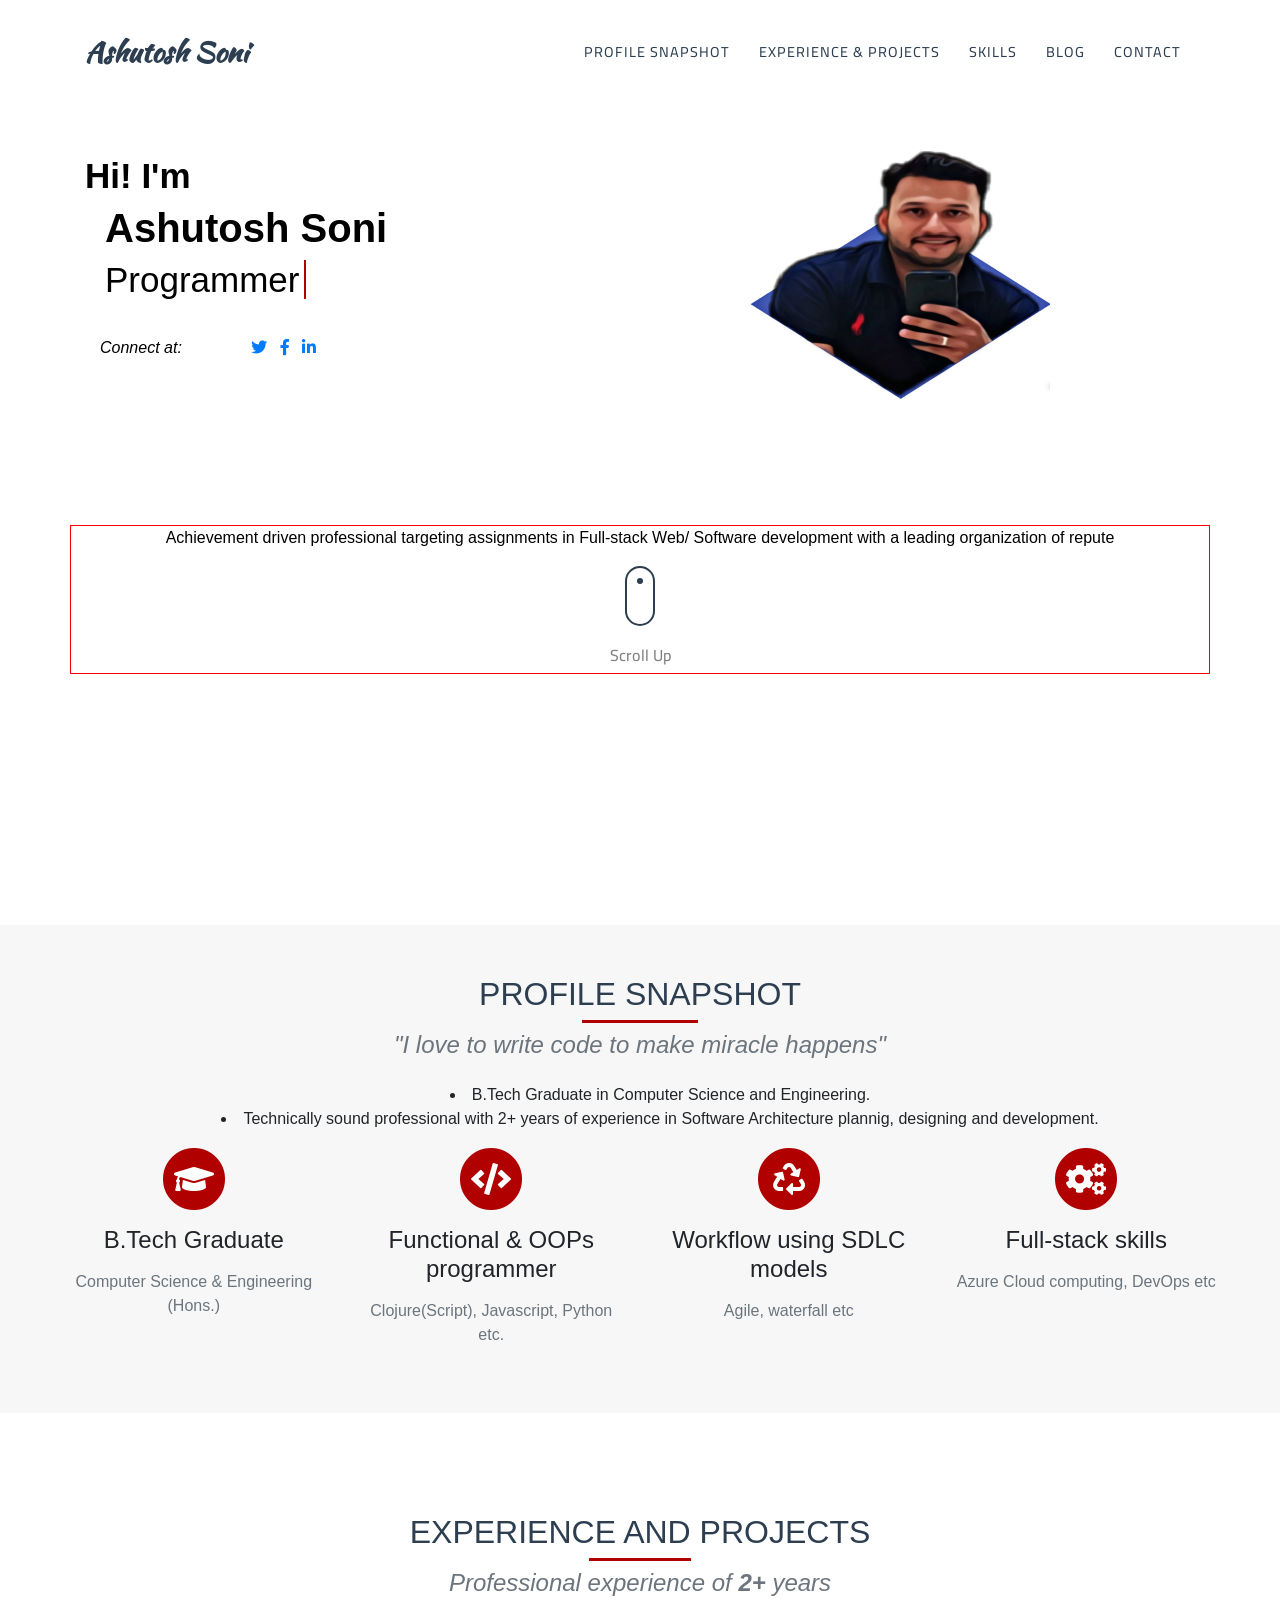
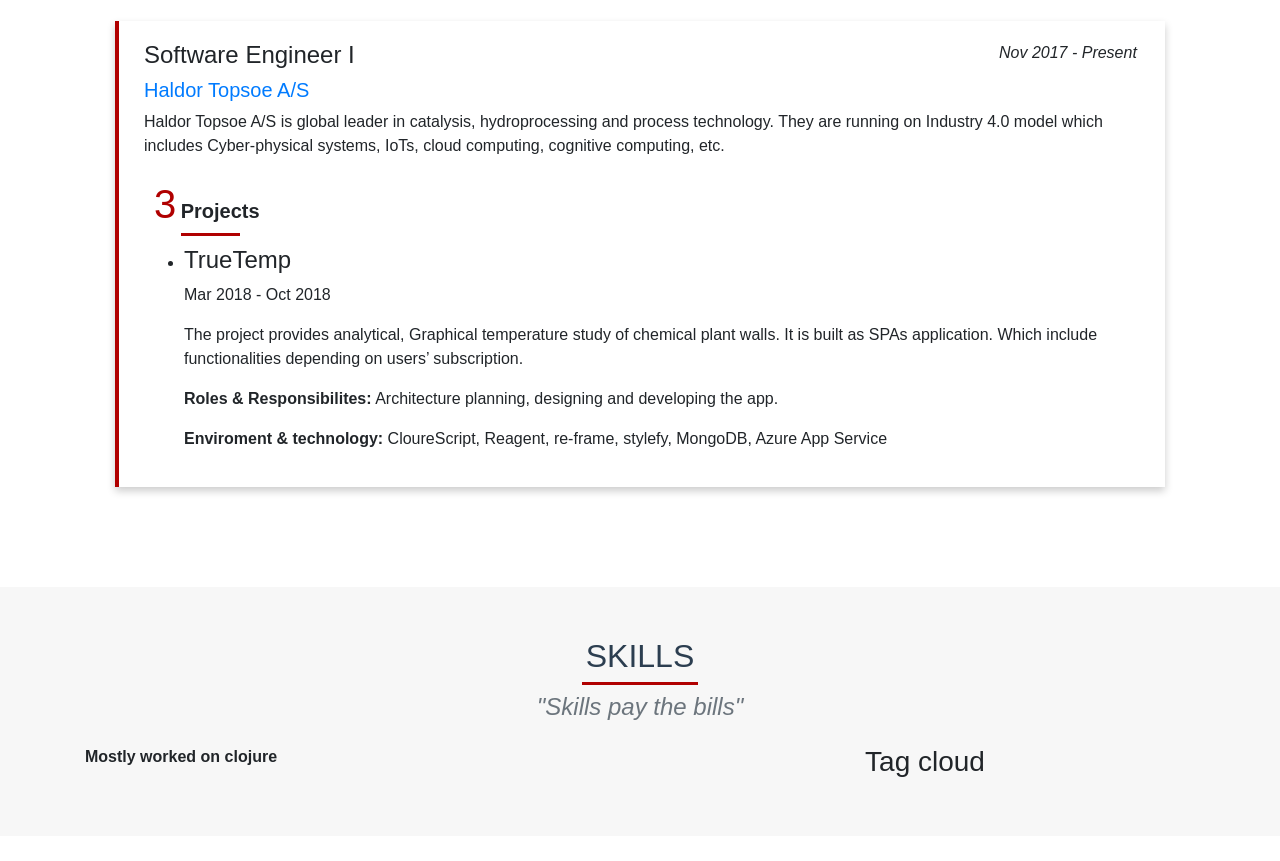
==== commit e738eb7c: "Added sections * added canvas-cloud.js canvas-cloud.css but not implemented." ====
--- a/index.html
+++ b/index.html
@@ -47,11 +47,11 @@
                         </li>
                         <li class="nav-item">
                             <a class="nav-link js-scroll-trigger"
-                               href="#portfolio">Experience & Projects</a>
-                        </li>
-                        <li class="nav-item">
-                            <a class="nav-link js-scroll-trigger"
-                               href="#about">Skills</a>
+                               href="#experience">Experience & Projects</a>
+                        </li>
+                        <li class="nav-item">
+                            <a class="nav-link js-scroll-trigger"
+                               href="#skills">Skills</a>
                         </li>
                         <li class="nav-item">
                             <a class="nav-link js-scroll-trigger"
@@ -67,24 +67,22 @@
         </nav>
 
         <!-- Header -->
-        <header class="container-fluid masthead">
+        <header class="masthead">
             <div class="container">
                 <div class="intro-text">
                     <div class="row intro-lead-in">
                         <div class="col-xs-12 col-sm-12 col-md-7 col-lg-7">
-                            <div class="row card-greeting"> Hi! I'm </div>
-                            <div class="row card-heading"> Ashutosh Soni </div>
-                            <div class="row card-sub-heading">
+                            <div class="row intro-greeting"> Hi! I'm </div>
+                            <div class="row intro-heading"> Ashutosh Soni </div>
+                            <div class="row intro-sub-heading">
                                 <p class="typewrite" data-period="2000" data-type='["Programmer ","Technology Enthusiastic ", "Blogger"]' ></p>
                                 <span class="wrap"></span>
-                                <!-- <div class="col-md-6">I'm a</div> -->
-                                <!-- <div class="col-md-6">Programmer</div> -->
                             </div>
                             <div class="row">
-                                <div class="col-xs-12 col-sm-12 col-md-3 col-lg-3 card-footer-left">
+                                <div class="col-xs-12 col-sm-12 col-md-3 col-lg-3 intro-footer-left">
                                     <i>Connect at:</i>
                                 </div>
-                                <div class="col-md-7 card-footer-right">
+                                <div class="col-md-7 intro-footer-right">
                                     <ul class="list-inline social-buttons">
                                         <li class="list-inline-item">
                                             <a href="#">
@@ -105,14 +103,19 @@
                                 </div>
                             </div>
                         </div>
-                        <div class="col-md-5">
-                            <img src="assets/images/ashutoshsoni03.png" class="frame-image rounded float-left" alt="ashutosh soni">
-                        </div>
-                    </div>
-
-                </div>
-            </div>
-            <div class="container">
+                        <div class="col-xs-12 col-sm-12 col-md-5 col-lg-5">
+                            <img src="assets/images/ashutoshsoni03.png" class="frame-image rounded float-left image-responsive" alt="ashutosh soni">
+                        </div>
+                    </div>
+
+                </div>
+            </div>
+            <div class="container test-border">
+                <div>
+                    <p>Achievement driven professional targeting assignments in Full-stack
+                        Web/ Software development with a leading organization of
+                        repute</p>
+                </div>
                 <div id="scroll-up">
                     <a class="js-scroll-trigger" href="#profile-snapshot"><span></span></a>
                 </div>
@@ -122,128 +125,165 @@
             </div>
         </header>
 
-        <!-- Services -->
-        <section class="section-bg test-border" id="profile-snapshot">
-            <div class="container test-border">
+        <!-- Profile snapshot -->
+        <section class="page-section" id="profile-snapshot">
+            <div class="container-fluid section-bg section-spacing">
                 <div class="row">
                     <div class="col-lg-12 text-center">
-                        <h2 class="section-heading text-uppercase">Services</h2>
-                        <h3 class="section-subheading text-muted">
-                            Lorem ipsum dolor sit amet consectetur.</h3>
+                        <h2 class="section-heading text-uppercase">Profile Snapshot</h2>
+                        <h4 class="section-subheading text-muted"><i>
+                            "I love to write code to make miracle happens"</i></h4>
                     </div>
                 </div>
                 <div class="row text-center">
-                    <div class="col-md-4">
-                        <span class="fa-stack fa-4x">
-                            <i class="fas fa-circle fa-stack-2x text-primary"></i>
-                            <i class="fas fa-shopping-cart fa-stack-1x fa-inverse"></i>
+                    <div class="col-md-12 col-lg-12 col-sm-12 col-xs-12 profile-points ">
+                        <ul>
+                            <li>
+                                B.Tech Graduate in Computer Science and Engineering.
+                            </li>
+                            <li>
+                                Technically sound professional with 2+ years of experience in Software Architecture plannig, designing and development.
+                            </li>
+                        </ul>
+                    </div>
+                    <div class="col-sm">
+                        <span class="fa-stack fa-2x">
+                            <i class="fas fa-circle fa-stack-2x font-awesome-custom-bg"></i>
+                            <i class="fas fa-graduation-cap fa-stack-1x fa-inverse"></i>
                         </span>
-                        <h4 class="service-heading">E-Commerce</h4>
+                        <h4 class="service-heading">B.Tech Graduate</h4>
                         <p class="text-muted">
-                            Lorem ipsum dolor sit amet, consectetur adipisicing elit. Minima maxime quam architecto quo inventore harum ex magni, dicta impedit.</p>
-                    </div>
-                    <div class="col-md-4">
-                        <span class="fa-stack fa-4x">
-                            <i class="fas fa-circle fa-stack-2x text-primary"></i>
-                            <i class="fas fa-laptop fa-stack-1x fa-inverse"></i>
+                            Computer Science & Engineering (Hons.)
+                        </p>
+
+                    </div>
+
+                    <div class="col-sm">
+                        <span class="fa-stack fa-2x">
+                            <i class="fas fa-circle fa-stack-2x font-awesome-custom-bg"></i>
+                            <i class="fas fa-code fa-stack-1x fa-inverse"></i>
                         </span>
-                        <h4 class="service-heading">Responsive Design</h4>
-                        <p class="text-muted">Lorem ipsum dolor sit amet, consectetur adipisicing elit. Minima maxime quam architecto quo inventore harum ex magni, dicta impedit.</p>
-                    </div>
-                    <div class="col-md-4">
-                        <span class="fa-stack fa-4x">
-                            <i class="fas fa-circle fa-stack-2x text-primary"></i>
-                            <i class="fas fa-lock fa-stack-1x fa-inverse"></i>
+                        <h4 class="service-heading">Functional & OOPs programmer</h4>
+                        <p class="text-muted">
+                            Clojure(Script), Javascript, Python etc.
+                        </p>
+
+                    </div>
+
+                    <div class="col-sm">
+                        <span class="fa-stack fa-2x">
+                            <i class="fas fa-circle fa-stack-2x font-awesome-custom-bg"></i>
+                            <i class="fas fa-recycle fa-stack-1x fa-inverse"></i>
                         </span>
-                        <h4 class="service-heading">Web Security</h4>
-                        <p class="text-muted">Lorem ipsum dolor sit amet, consectetur adipisicing elit. Minima maxime quam architecto quo inventore harum ex magni, dicta impedit.</p>
-                    </div>
+                        <h4 class="service-heading">Workflow using SDLC models</h4>
+                        <p class="text-muted">
+                            Agile, waterfall etc
+                        </p>
+
+                    </div>
+
+                    <div class="col-sm">
+                        <span class="fa-stack fa-2x">
+                            <i class="fas fa-circle fa-stack-2x font-awesome-custom-bg"></i>
+                            <i class="fas fa-cogs fa-stack-1x fa-inverse"></i>
+                        </span>
+                        <h4 class="service-heading">Full-stack skills</h4>
+                        <p class="text-muted">
+                            Azure Cloud computing, DevOps etc
+                        </p>
+
+                    </div>
+
+
                 </div>
             </div>
         </section>
 
-        <!-- About -->
-        <section class="page-section" id="about">
-            <div class="container">
+        <!-- Experience & projects -->
+        <section class="page-section" id="experience">
+            <div class="container  section-spacing">
+                <div class="row text-center">
+                    <div class="col-lg-12 text-center">
+                        <h2 class="section-heading text-uppercase">Experience and Projects</h2>
+                        <h4 class="section-subheading text-muted"><i>
+                            Professional experience of <b>2+</b> years</i></h4>
+                    </div>
+                </div>
+                <div class="row">
+                    <div class="col-sm card-experience">
+                        <div class="row">
+                            <div class="col-md-10">
+                                <h4>Software Engineer I</h4>
+
+                            </div>
+                            <div class="col-md-2">
+                                <i>Nov 2017 - Present</i>
+                            </div>
+                        </div>
+                        <div class="row">
+                            <div class="col-md-12">
+                                <h5><a href="#">Haldor Topsoe A/S</a></h5>
+                                <p>
+                                    Haldor Topsoe A/S is global leader in catalysis, hydroprocessing and process technology. They are running on Industry 4.0 model which includes Cyber-physical systems, IoTs, cloud computing, cognitive computing, etc.
+                                </p>
+                            </div>
+                            <div class="col-md-12">
+                                <span class="project-count">3</span>
+                                <span class="project-legend"><b>Projects</b></span>
+                            </div>
+                            <div class="col-md-12">
+                                <ul>
+                                    <li class="project-title">
+                                        <h4>TrueTemp</h4>
+                                        <p>Mar 2018 - Oct 2018</p>
+                                        <p>The project provides analytical, Graphical temperature study of chemical plant walls. It is built as SPAs application. Which include functionalities depending on users’ subscription.</p>
+                                        <p><b>Roles & Responsibilites:</b>
+                                            Architecture planning, designing and developing the app.
+                                        </p>
+                                        <p><b>Enviroment & technology:</b>
+                                            CloureScript, Reagent, re-frame, stylefy, MongoDB, Azure App Service
+                                        </p>
+
+                                    </li>
+                                </ul>
+                            </div>
+
+                        </div>
+                    </div>
+
+                </div>
+            </div>
+        </section>
+
+        <!-- Skills  -->
+        <section class="page-section" id="skills">
+            <div class="container-fluid section-bg section-spacing">
                 <div class="row">
                     <div class="col-lg-12 text-center">
-                        <h2 class="section-heading text-uppercase">About</h2>
-                        <h3 class="section-subheading text-muted">Lorem ipsum dolor sit amet consectetur.</h3>
-                    </div>
-                </div>
-                <div class="row">
-                    <div class="col-lg-12">
-                        <ul class="timeline">
-                            <li>
-                                <div class="timeline-image">
-                                    <img class="rounded-circle img-fluid" src="img/about/1.jpg" alt="">
-                                </div>
-                                <div class="timeline-panel">
-                                    <div class="timeline-heading">
-                                        <h4>2009-2011</h4>
-                                        <h4 class="subheading">Our Humble Beginnings</h4>
-                                    </div>
-                                    <div class="timeline-body">
-                                        <p class="text-muted">Lorem ipsum dolor sit amet, consectetur adipisicing elit. Sunt ut voluptatum eius sapiente, totam reiciendis temporibus qui quibusdam, recusandae sit vero unde, sed, incidunt et ea quo dolore laudantium consectetur!</p>
-                                    </div>
-                                </div>
-                            </li>
-                            <li class="timeline-inverted">
-                                <div class="timeline-image">
-                                    <img class="rounded-circle img-fluid" src="img/about/2.jpg" alt="">
-                                </div>
-                                <div class="timeline-panel">
-                                    <div class="timeline-heading">
-                                        <h4>March 2011</h4>
-                                        <h4 class="subheading">An Agency is Born</h4>
-                                    </div>
-                                    <div class="timeline-body">
-                                        <p class="text-muted">Lorem ipsum dolor sit amet, consectetur adipisicing elit. Sunt ut voluptatum eius sapiente, totam reiciendis temporibus qui quibusdam, recusandae sit vero unde, sed, incidunt et ea quo dolore laudantium consectetur!</p>
-                                    </div>
-                                </div>
-                            </li>
-                            <li>
-                                <div class="timeline-image">
-                                    <img class="rounded-circle img-fluid" src="img/about/3.jpg" alt="">
-                                </div>
-                                <div class="timeline-panel">
-                                    <div class="timeline-heading">
-                                        <h4>December 2012</h4>
-                                        <h4 class="subheading">Transition to Full Service</h4>
-                                    </div>
-                                    <div class="timeline-body">
-                                        <p class="text-muted">Lorem ipsum dolor sit amet, consectetur adipisicing elit. Sunt ut voluptatum eius sapiente, totam reiciendis temporibus qui quibusdam, recusandae sit vero unde, sed, incidunt et ea quo dolore laudantium consectetur!</p>
-                                    </div>
-                                </div>
-                            </li>
-                            <li class="timeline-inverted">
-                                <div class="timeline-image">
-                                    <img class="rounded-circle img-fluid" src="img/about/4.jpg" alt="">
-                                </div>
-                                <div class="timeline-panel">
-                                    <div class="timeline-heading">
-                                        <h4>July 2014</h4>
-                                        <h4 class="subheading">Phase Two Expansion</h4>
-                                    </div>
-                                    <div class="timeline-body">
-                                        <p class="text-muted">Lorem ipsum dolor sit amet, consectetur adipisicing elit. Sunt ut voluptatum eius sapiente, totam reiciendis temporibus qui quibusdam, recusandae sit vero unde, sed, incidunt et ea quo dolore laudantium consectetur!</p>
-                                    </div>
-                                </div>
-                            </li>
-                            <li class="timeline-inverted">
-                                <div class="timeline-image">
-                                    <h4>Be Part
-                                        <br>Of Our
-                                        <br>Story!</h4>
-                                </div>
-                            </li>
-                        </ul>
-                    </div>
+                        <h2 class="section-heading text-uppercase">Skills</h2>
+                        <h4 class="section-subheading text-muted"><i>
+                            "Skills pay the bills"</i></h4>
+                    </div>
+                </div>
+                <div class="container">
+                    <div class="row">
+                        <div class="col-md-6">
+                            <b>Mostly worked on clojure</b>
+                        </div>
+                        <div class="col-md-6 text-center">
+                            <h3>Tag cloud</h3>
+
+                            <!-- canvas-cloud -->
+                            
+
+
+
+                        </div>
+                    </div>
+
                 </div>
             </div>
         </section>
-
-
 
 
 
@@ -257,6 +297,7 @@
 
         <!-- Custom script for this template -->
         <script src="assets/js/custom.js"></script>
-
+        
+        
     </body>
 </html>
--- a/assets/css/ashutoshsoni.css
+++ b/assets/css/ashutoshsoni.css
@@ -3,13 +3,30 @@
     padding: 25px 0;
   }
 }
+
+.section-heading {
+  color: #2c3e50;
+  padding-bottom:10px ;
+  position: relative;
+}
+
+.section-heading:before {
+  content: "";
+  position: absolute;
+  width: 10%;
+  bottom: 0;
+  left: 45%;
+  border-bottom: 3px solid #b00000;
+}
+
+
 ::-moz-selection {
-  background: #0bdee6;
+  background: #b00000;
   text-shadow: none;
 }
 
 ::selection {
-  background: #0bdee6;
+  background: #b00000;
   text-shadow: none;
 }
 
@@ -33,19 +50,19 @@
 }
 
 .btn-primary {
-  background-color: #0bdee6;
-  border-color: #0bdee6;
+  background-color: #b00000;
+  border-color: #b00000;
 }
 
 .btn-primary:active, .btn-primary:focus, .btn-primary:hover {
-  background-color: #fec810 !important;
-  border-color: #fec810 !important;
+  background-color: #b00000 !important;
+  border-color: #b00000 !important;
   color: white;
 }
 
 .btn-primary:active, .btn-primary:focus {
-  -webkit-box-shadow: 0 0 0 0.2rem rgba(254, 209, 55, 0.5) !important;
-  box-shadow: 0 0 0 0.2rem rgba(254, 209, 55, 0.5) !important;
+  -webkit-box-shadow: 0 0 0 0.2rem rgba(176,0,0, 0.5) !important;
+  box-shadow: 0 0 0 0.2rem rgba(176,0,0, 0.5) !important;
 }
 
 #mainNav {
@@ -82,7 +99,7 @@
 }
 
 #mainNav .navbar-nav .nav-item .nav-link:hover {
-  color: #0bdee6;}
+  color: #b00000;}
 
 @media (min-width: 992px) {
   #mainNav {
@@ -125,22 +142,27 @@
   }
 
   #mainNav.navbar-shrink .navbar-nav .nav-item .nav-link:hover, #mainNav.navbar-shrink .navbar-brand:hover {
-    color: #0bdee6;
+    color: #b00000;
   }
 
 
   #mainNav.navbar-shrink .nav-link.active {
-    color: #0bdee6;
+    color: #b00000;
     outline: none;
-    border-bottom: 0.20rem solid #0bdee6;
+    border-bottom: 0.20rem solid #b00000;
     transition: border-bottom 0.3s;
   }
 
 }
 
+@media (min-width: 768px) {
+  header.masthead {
+    height: 100vh;
+    min-height: 250px;
+  }
+}
+
 header.masthead {
-  height: 100vh;
-  min-height: 250px;
   color: black;
   /* background: -webkit-gradient(linear, left top, left bottom, from(rgba(92, 77, 66, 0.8)), to(rgba(92, 77, 66, 0.8))), url("../images/header-bg.jpg"); */
   /* background: linear-gradient(to bottom, rgba(92, 77, 66, 0.8) 0%, rgba(92, 77, 66, 0.8) 100%), url("../images/header-bg.jpg"); */
@@ -264,45 +286,103 @@
 
 }
 
-.card-greeting {
+.intro-greeting {
   padding: 15px 15px;
   font-size: 35px;
   font-weight: bold;
 }
 
-.card-heading {
+.intro-heading {
   padding: 15px 35px;
   font-size: 40px;
   font-weight: bold;
 }
 
-.card-sub-heading {
+.intro-sub-heading {
   padding: 15px 35px;
   font-size: 35px;
 }
 
-.card-footer-left {
+.intro-footer-left {
   padding-top: 15px;
   padding-left: 30px;
   padding-bottom: 0px;
   text-align: left;
-  
-}
-
-.card-footer-right {
+
+}
+
+.intro-footer-right {
   padding-top: 15px;
   text-align: left;
 }
 
 .frame-image {
-  height: 300px;
-  width: 400px;
-}
+  height: 250px;
+  width: 300px;
+}
+
 
 .section-bg {
   background-color: #f7f7f7;
 }
 
+.section-spacing {
+  padding: 50px 60px; 
+}
+
+.section-subheading {
+  padding-bottom: 15px;
+}
+
+.profile-points {
+  list-style-position: inside;
+}
+
+.font-awesome-custom-bg {
+  color: #b00000;
+  
+}
+
+.card-experience {
+  box-shadow: 0 4px 8px 0 rgba(0,0,0,0.2);
+  transition: 0.3s;
+  width: 40%;
+  border-left: 4px solid #b00000;
+  padding:20px 25px;
+  
+}
+
+.card-experience:hover {
+  box-shadow: 0 8px 16px 0 rgba(0,0,0,0.2);
+}
+
+.project-legend {
+  position: relative;
+  padding-bottom: 10px;
+  display: inline-block;
+  font-size: 20px;
+}
+
+.project-legend:before {
+  content: "";
+  position: absolute;
+  width: 75%;
+  bottom: 0;
+  left: 0%;
+  border-bottom: 3px solid #b00000;  
+}
+
+.project-count {
+  font-size: 40px;
+  color: #b00000;
+  padding-left: 10px;
+}
+
+.project-title {
+  padding-top:10px;
+  
+}
+
 .test-border {
   border: 1px solid red;
 
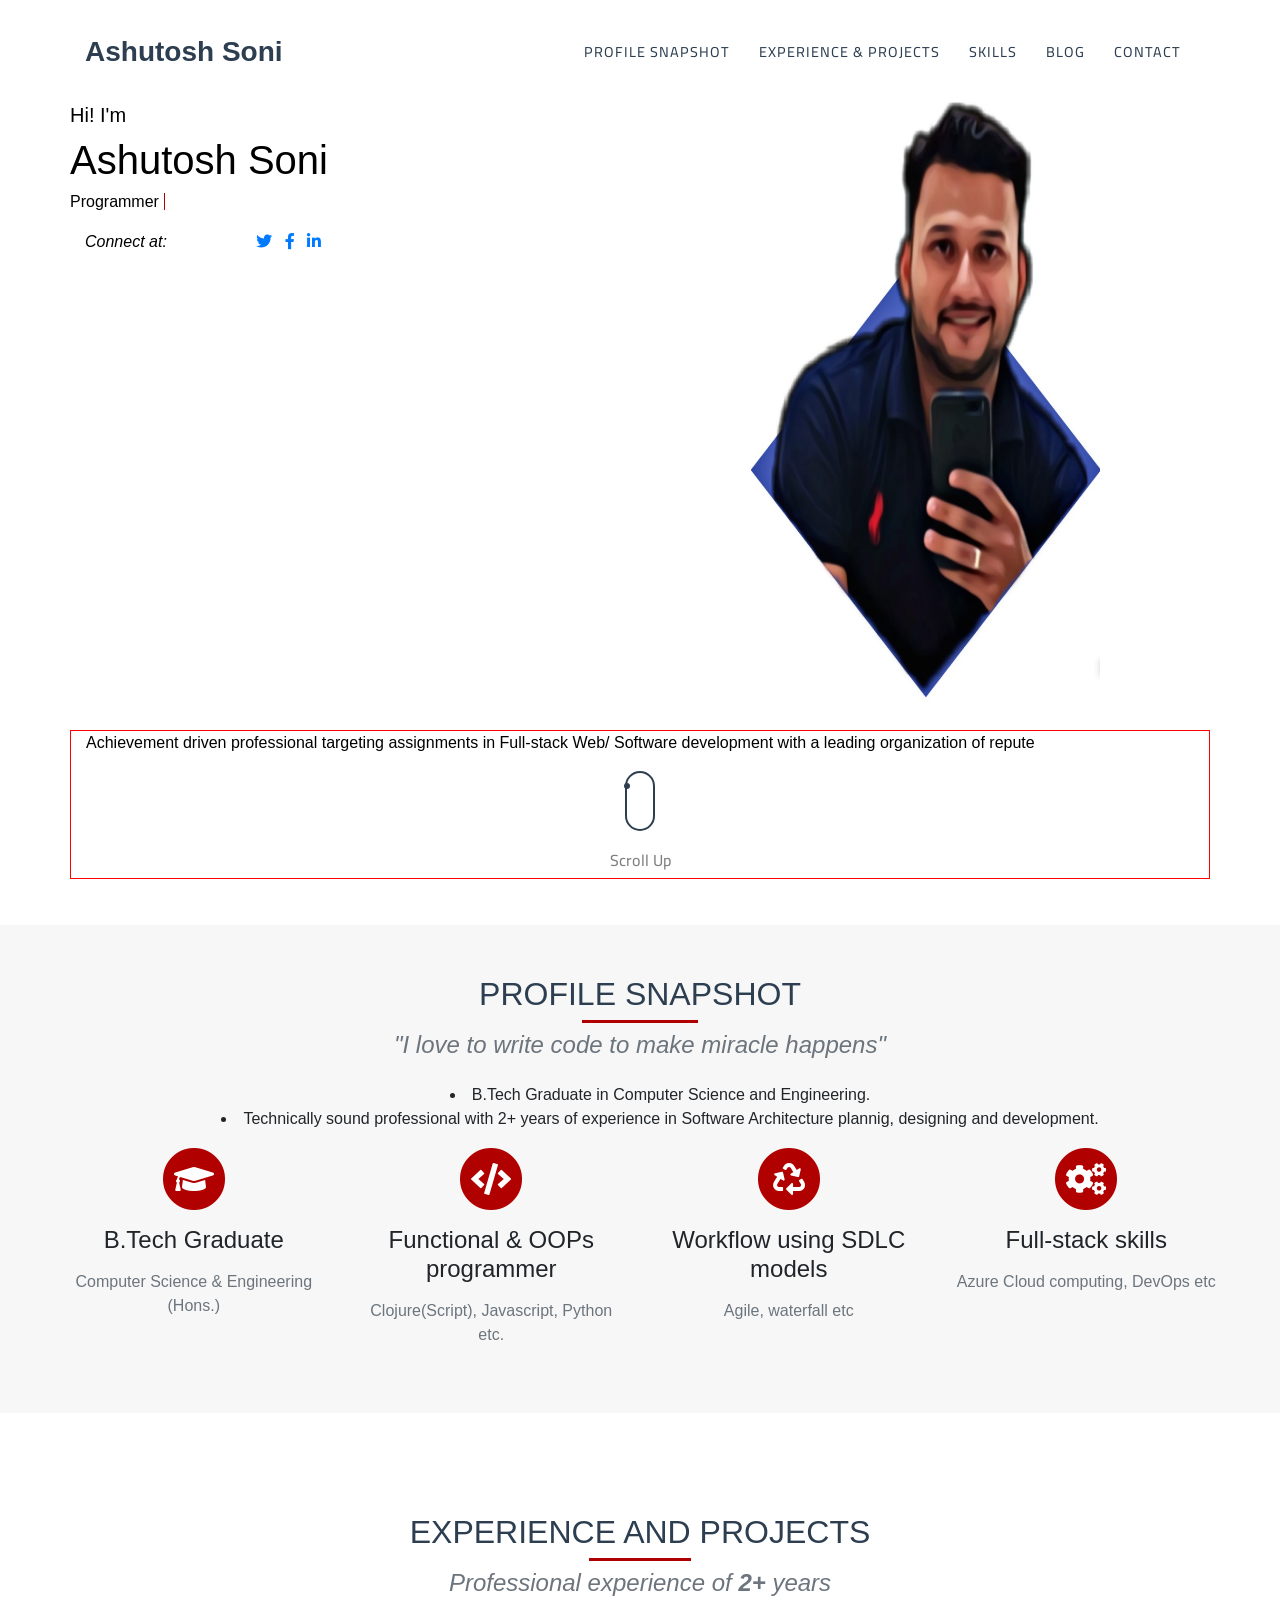
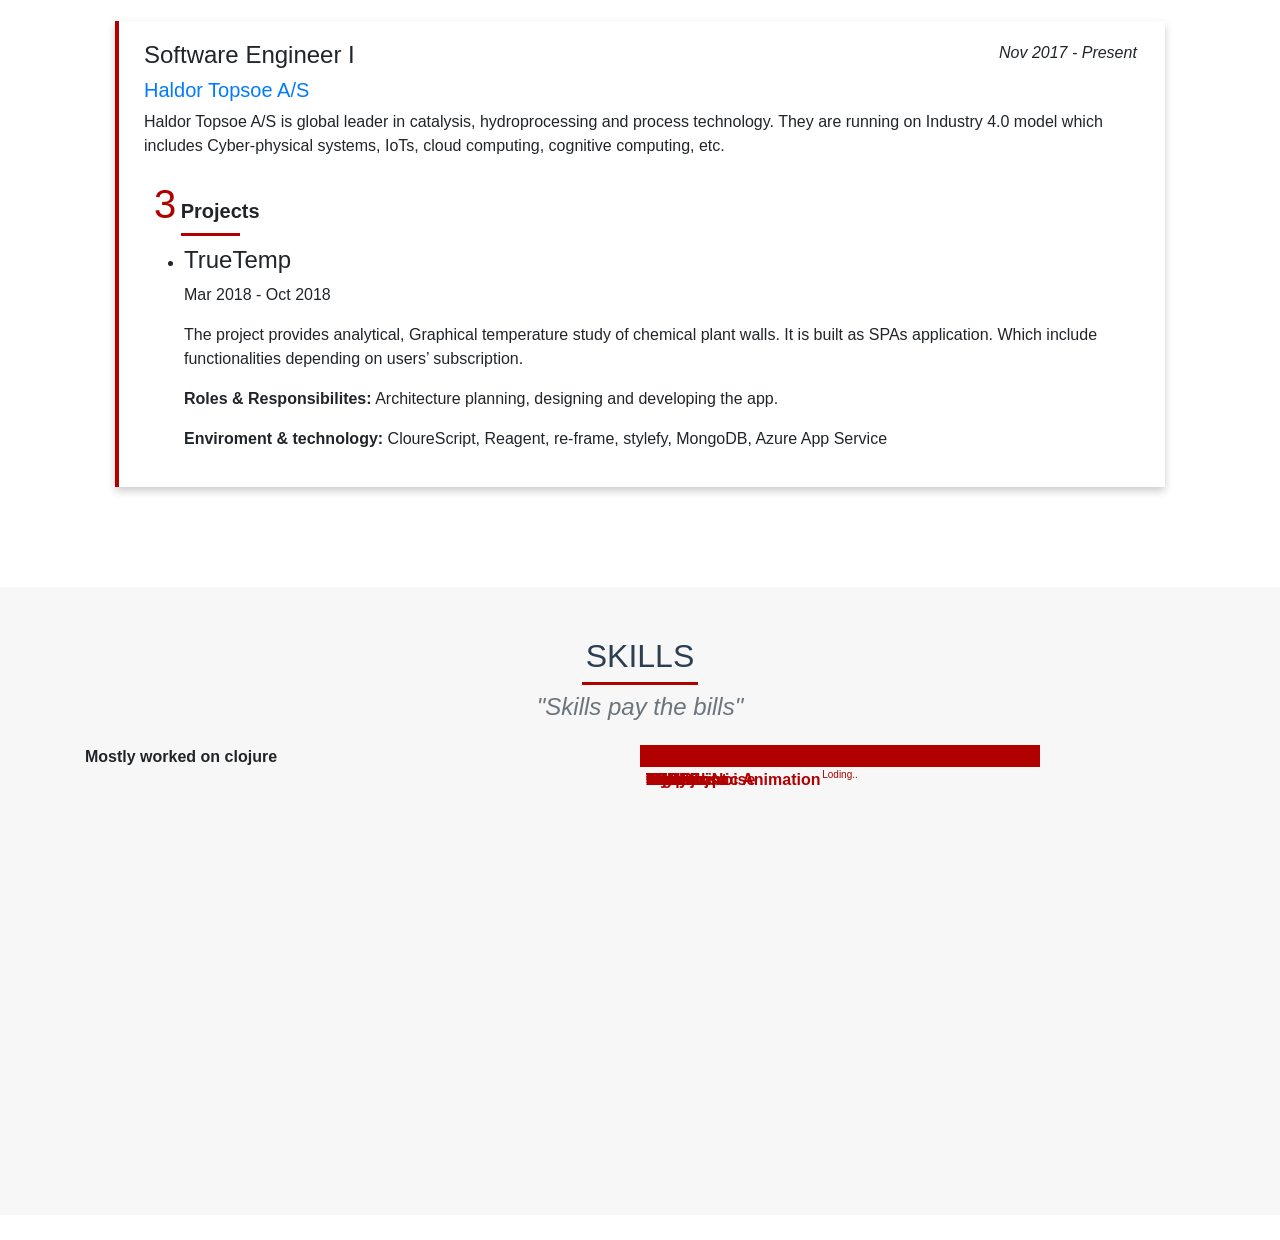
==== commit edbb74c5: "Updated header" ====
--- a/index.html
+++ b/index.html
@@ -22,6 +22,7 @@
               crossorigin="anonymous">
         <!-- template custom css -->
         <link href="assets/css/ashutoshsoni.css" rel="stylesheet">
+        <link href="assets/css/vendor/canvas-cloud.css" rel="stylesheet">
     </head>
 
     <body id="page-top">
@@ -43,7 +44,7 @@
                     <ul class="navbar-nav text-uppercase ml-auto">
                         <li class="nav-item">
                             <a class="nav-link js-scroll-trigger"
-                               href="#profile-snapshot">Profile Snapshot</a>
+                               href="#about">Profile Snapshot</a>
                         </li>
                         <li class="nav-item">
                             <a class="nav-link js-scroll-trigger"
@@ -117,16 +118,16 @@
                         repute</p>
                 </div>
                 <div id="scroll-up">
-                    <a class="js-scroll-trigger" href="#profile-snapshot"><span></span></a>
+                    <a class="js-scroll-trigger" href="#about"><span></span></a>
                 </div>
                 <div class="scroll-up-label">
-                    <h6>Scroll Up<h6>
+                    <h6>Scroll Up</h6>
                 </div>
             </div>
         </header>
 
         <!-- Profile snapshot -->
-        <section class="page-section" id="profile-snapshot">
+        <section class="page-section" id="about">
             <div class="container-fluid section-bg section-spacing">
                 <div class="row">
                     <div class="col-lg-12 text-center">
@@ -270,11 +271,35 @@
                         <div class="col-md-6">
                             <b>Mostly worked on clojure</b>
                         </div>
-                        <div class="col-md-6 text-center">
-                            <h3>Tag cloud</h3>
+                        <div class="col-col-6">
 
                             <!-- canvas-cloud -->
-                            
+                            <div id="cloud-all" class="text-center">
+                                <div class="loading-bar">Loading-Bar</div>
+                                <div class="cloud-loding">Loding..</div>
+                            </div>
+                            <div id="cloud-container">
+                                <a href="#">CSS</a>
+                                <a href="#">HTML5</a>
+                                <a href="#">DIV</a>
+                                <a href="#">style</a>
+                                <a href="#">Color</a>
+                                <a href="#">3D</a>
+                                <a href="#">JavaScript</a>
+                                <a href="#">Font</a>
+                                <a href="#">Node.js</a>
+                                <a href="#">THREE.js</a>
+                                <a href="#">Canvas</a>
+                                <a href="#">Class</a>
+                                <a href="#">Web</a>
+                                <a href="#">Math</a>
+                                <a href="#">Random</a>
+                                <a href="#">Fractals</a>
+                                <a href="#">Simplex Noise</a>
+                                <a href="#">Array</a>
+                                <a href="#">Algonithmic Animation</a>
+                                <a href="#">function</a>
+                            </div>
 
 
 
@@ -287,7 +312,7 @@
 
 
 
-        <!-- Bootstrap core JavaScript -->
+        <!-- Bootstrap core JavaCloud-Loding -->
         <script src="assets/js/vendor/jquery.min.js"></script>
         <script src="assets/js/vendor/bootstrap.bundle.min.js"></script>
 
@@ -297,7 +322,7 @@
 
         <!-- Custom script for this template -->
         <script src="assets/js/custom.js"></script>
-        
-        
+        <!-- <script src="assets/js/vendor/canvas-cloud.js"></script> -->
+
     </body>
 </html>
--- a/assets/css/ashutoshsoni.css
+++ b/assets/css/ashutoshsoni.css
@@ -42,31 +42,10 @@
   background: transparent;
 }
 
-
-
-.btn-xl {
-  font-size: 18px;
-  padding: 20px 40px;
-}
-
-.btn-primary {
-  background-color: #b00000;
-  border-color: #b00000;
-}
-
-.btn-primary:active, .btn-primary:focus, .btn-primary:hover {
-  background-color: #b00000 !important;
-  border-color: #b00000 !important;
-  color: white;
-}
-
-.btn-primary:active, .btn-primary:focus {
-  -webkit-box-shadow: 0 0 0 0.2rem rgba(176,0,0, 0.5) !important;
-  box-shadow: 0 0 0 0.2rem rgba(176,0,0, 0.5) !important;
-}
-
 #mainNav {
-  background-color: #2C3E50;
+  background-color: white;
+  box-shadow: 0 4px 8px 0 rgba(0,0,0,0.2);
+
 }
 
 #mainNav .navbar-toggler {
@@ -74,19 +53,30 @@
   right: 0;
   padding: 13px;
   text-transform: uppercase;
-  color: white;
+  color: #2C3E50;
   border: 0;
-  background-color: #2C3E50;
+  background-color: white;
+
 }
 
 #mainNav .navbar-brand {
-  color: white;
-  font-family: 'Kaushan Script', Arial, serif;
-}
-
-#mainNav .navbar-brand.active, #mainNav .navbar-brand:active, #mainNav .navbar-brand:focus, #mainNav .navbar-brand:hover {
-  /* color: #20354a; */
-  color: #fec810
+  font-size: 16px;
+  color: #2C3E50;
+  font-family: 'Muli', Arial, serif;
+}
+
+.dot {
+  color: #b00000;
+
+}
+
+
+#mainNav .navbar-brand.active, #mainNav .navbar-brand:active, #mainNav .navbar-brand:focus {
+  color: #20354a;
+  /* color: #fec810 */
+}
+#mainNav .navbar-brand:hover {
+  color: #b00000;
 }
 
 #mainNav .navbar-nav .nav-item .nav-link {
@@ -95,7 +85,7 @@
   font-weight: 450;
   padding: 0.75em 0;
   letter-spacing: 1px;
-  color: white;
+  color: #2c3e50;
 }
 
 #mainNav .navbar-nav .nav-item .nav-link:hover {
@@ -109,6 +99,8 @@
     transition: padding-top 0.3s, padding-bottom 0.3s;
     border: none;
     background-color: transparent;
+    box-shadow: none;
+
   }
   #mainNav .navbar-brand {
     font-size: 1.75em;
@@ -120,17 +112,19 @@
     padding: 1.1em 1em !important;
     color: #2C3E50;
   }
+  
   #mainNav.navbar-shrink {
     padding-top: 0;
     padding-bottom: 0;
-    color: white;
-    background-color: #2C3E50;
+    color: #2c3e50;
+    background-color: white;
     box-shadow: 0 4px 8px 0 rgba(0,0,0,0.2);
+
   }
   #mainNav.navbar-shrink .navbar-brand {
     font-size: 1.25em;
     padding: 12px 0;
-    color: white;
+    color: #2c3e50;
   }
 
   #mainNav.navbar-shrink .navbar-nav .nav-item .nav-link {
@@ -138,7 +132,7 @@
     font-weight: 400;
     padding: 0.75em 0;
     letter-spacing: 1px;
-    color: white;
+    color: #2c3e50;
   }
 
   #mainNav.navbar-shrink .navbar-nav .nav-item .nav-link:hover, #mainNav.navbar-shrink .navbar-brand:hover {
@@ -171,20 +165,73 @@
   background-repeat: no-repeat;
   background-attachment: scroll;
   background-size: cover;
-  text-align: center;
+
   /* background-image: url("../images/ashutoshsoni-background03.jpg"); */
 }
 
 header.masthead .intro-text {
-  padding-top: 150px;
-  padding-bottom: 100px;
+  padding-top: 100px;
+  padding-bottom: 5px;
 }
 
 header.masthead .intro-text .intro-lead-in {
-  line-height: 22px;
   margin-bottom: 25px;
   /* box-shadow: 0 4px 8px 0 rgba(0,0,0,0.2); */
 }
+
+.intro-box {
+  border-left: 3px solid #b00000;
+}
+
+@media (min-width: 992px){
+  .intro-box{
+    margin-top: 20%;
+  }
+}
+
+
+.intro-greeting {
+  font-size: 20px;
+}
+
+.intro-heading {
+  font-size: 40px;
+}
+
+.intro-sub-heading {
+
+}
+
+.intro-footer {
+}
+
+.intro-footer-left {
+  display: inline;
+  margin-right: 5px;
+}
+
+.intro-footer-right {
+  display: inline;
+}
+.intro-footer-right span {
+  margin-right: 5px; 
+}
+
+.intro-footer-btn {
+  padding-top:10px;
+}
+
+.custom-btn {
+  border-color: #b00000;
+  color: #b00000;
+}
+
+.custom-btn:hover {
+  background-color: #b00000;
+  color: white;
+}
+
+
 
 .service-heading {
   margin: 15px 0;
@@ -286,39 +333,10 @@
 
 }
 
-.intro-greeting {
-  padding: 15px 15px;
-  font-size: 35px;
-  font-weight: bold;
-}
-
-.intro-heading {
-  padding: 15px 35px;
-  font-size: 40px;
-  font-weight: bold;
-}
-
-.intro-sub-heading {
-  padding: 15px 35px;
-  font-size: 35px;
-}
-
-.intro-footer-left {
-  padding-top: 15px;
-  padding-left: 30px;
-  padding-bottom: 0px;
-  text-align: left;
-
-}
-
-.intro-footer-right {
-  padding-top: 15px;
-  text-align: left;
-}
 
 .frame-image {
-  height: 250px;
-  width: 300px;
+  height: 600px;
+  width: 350px;
 }
 
 
@@ -327,7 +345,7 @@
 }
 
 .section-spacing {
-  padding: 50px 60px; 
+  padding: 50px 60px;
 }
 
 .section-subheading {
@@ -340,16 +358,16 @@
 
 .font-awesome-custom-bg {
   color: #b00000;
-  
+
 }
 
 .card-experience {
   box-shadow: 0 4px 8px 0 rgba(0,0,0,0.2);
   transition: 0.3s;
-  width: 40%;
+  width: 100%;
   border-left: 4px solid #b00000;
   padding:20px 25px;
-  
+
 }
 
 .card-experience:hover {
@@ -369,7 +387,7 @@
   width: 75%;
   bottom: 0;
   left: 0%;
-  border-bottom: 3px solid #b00000;  
+  border-bottom: 3px solid #b00000;
 }
 
 .project-count {
@@ -380,7 +398,7 @@
 
 .project-title {
   padding-top:10px;
-  
+
 }
 
 .test-border {
--- a/assets/css/vendor/canvas-cloud.css
+++ b/assets/css/vendor/canvas-cloud.css
@@ -0,0 +1,85 @@
+#cloud-all {
+  width: 100%;
+  height: 20px;
+  -webkit-animation: grow 4s;
+  /*   animation-timing-function: ease-in; */
+  -webkit-animation-delay:0.5s;
+  animation-fill-mode: forwards;
+  /*Safari and Chrome*/
+}
+
+.cloud-loding {
+  color: #b00000;
+  font-size: 10px;
+  display: block;
+  position: relative;
+  /* text-align: lef; */
+}
+
+.loading-bar {
+  color: #fff;
+  font-size: 15px;
+  display: block;
+  position: relative;
+}
+
+.loading-bar:before {
+  content: "";
+  display: block;
+  position: absolute;
+  /* left: 85px; */
+  width: 20px;
+  height: 100%;
+  background-color: #b00000;
+  -webkit-animation-delay: 2s ;
+  -webkit-animation: grow 4s;
+  animation-timing-function: ease-in;
+  -webkit-animation-delay:0.5s;
+  animation-fill-mode: forwards;
+  /*Safari and Chrome*/
+}
+
+@-webkit-keyframes grow
+/*Safari and Chrome*/
+
+{
+  from {
+    width: 0px;
+  }
+  to {
+    width: 400px;
+  }
+}
+
+#cloud-container {
+  position: relative;
+  width: 100%;
+  height: 400px;
+  /* margin: -300px auto 0; */
+  color: #b00000;
+}
+
+#cloud-container a {
+  position: absolute;
+  top: 0px;
+  left: 0px;
+  font-weight: bold;
+  text-decoration: none;
+  padding: 3px 6px;
+  color: #b00000;
+}
+
+
+/* #cloud-container a:hover {border: 1px solid #eee; background: #000; } */
+
+#cloud-container .blue {
+  color: blue;
+}
+
+#cloud-container .red {
+  color: red;
+}
+
+#cloud-container .yellow {
+  color: yellow;
+}
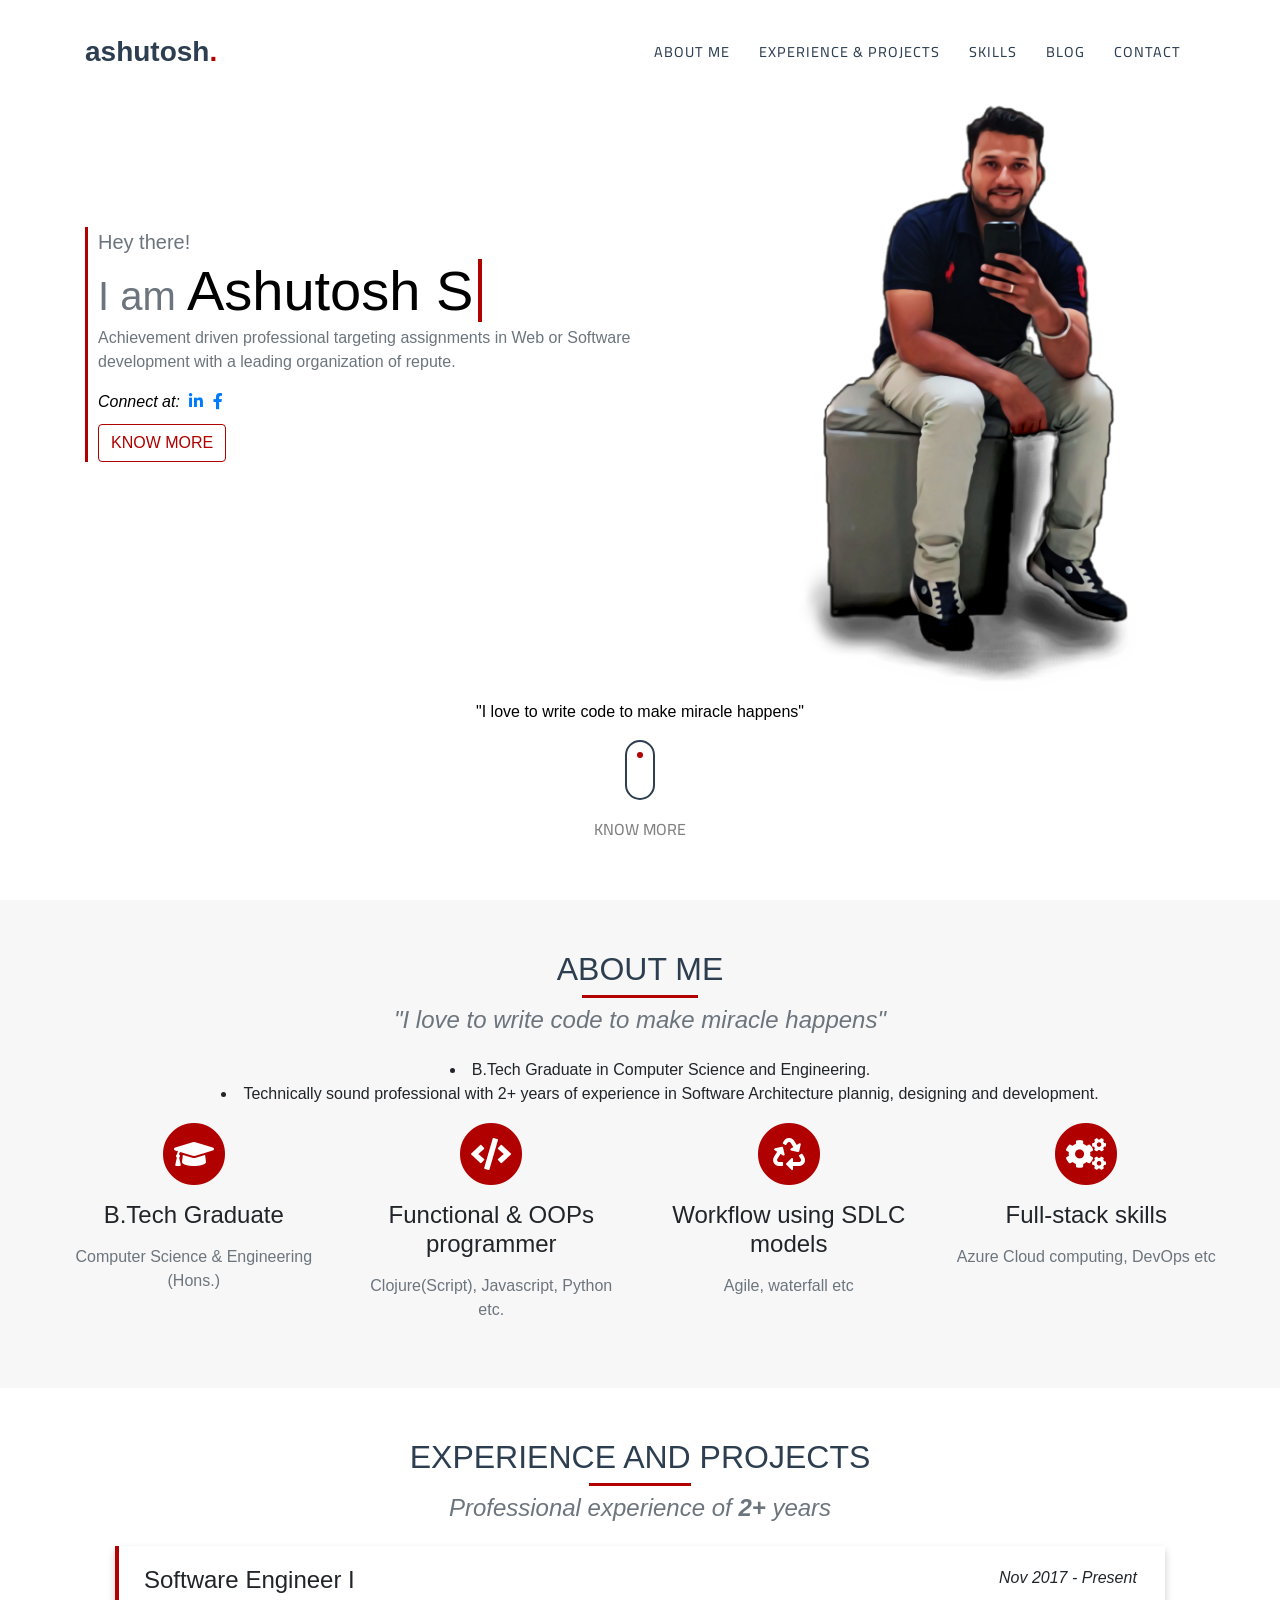
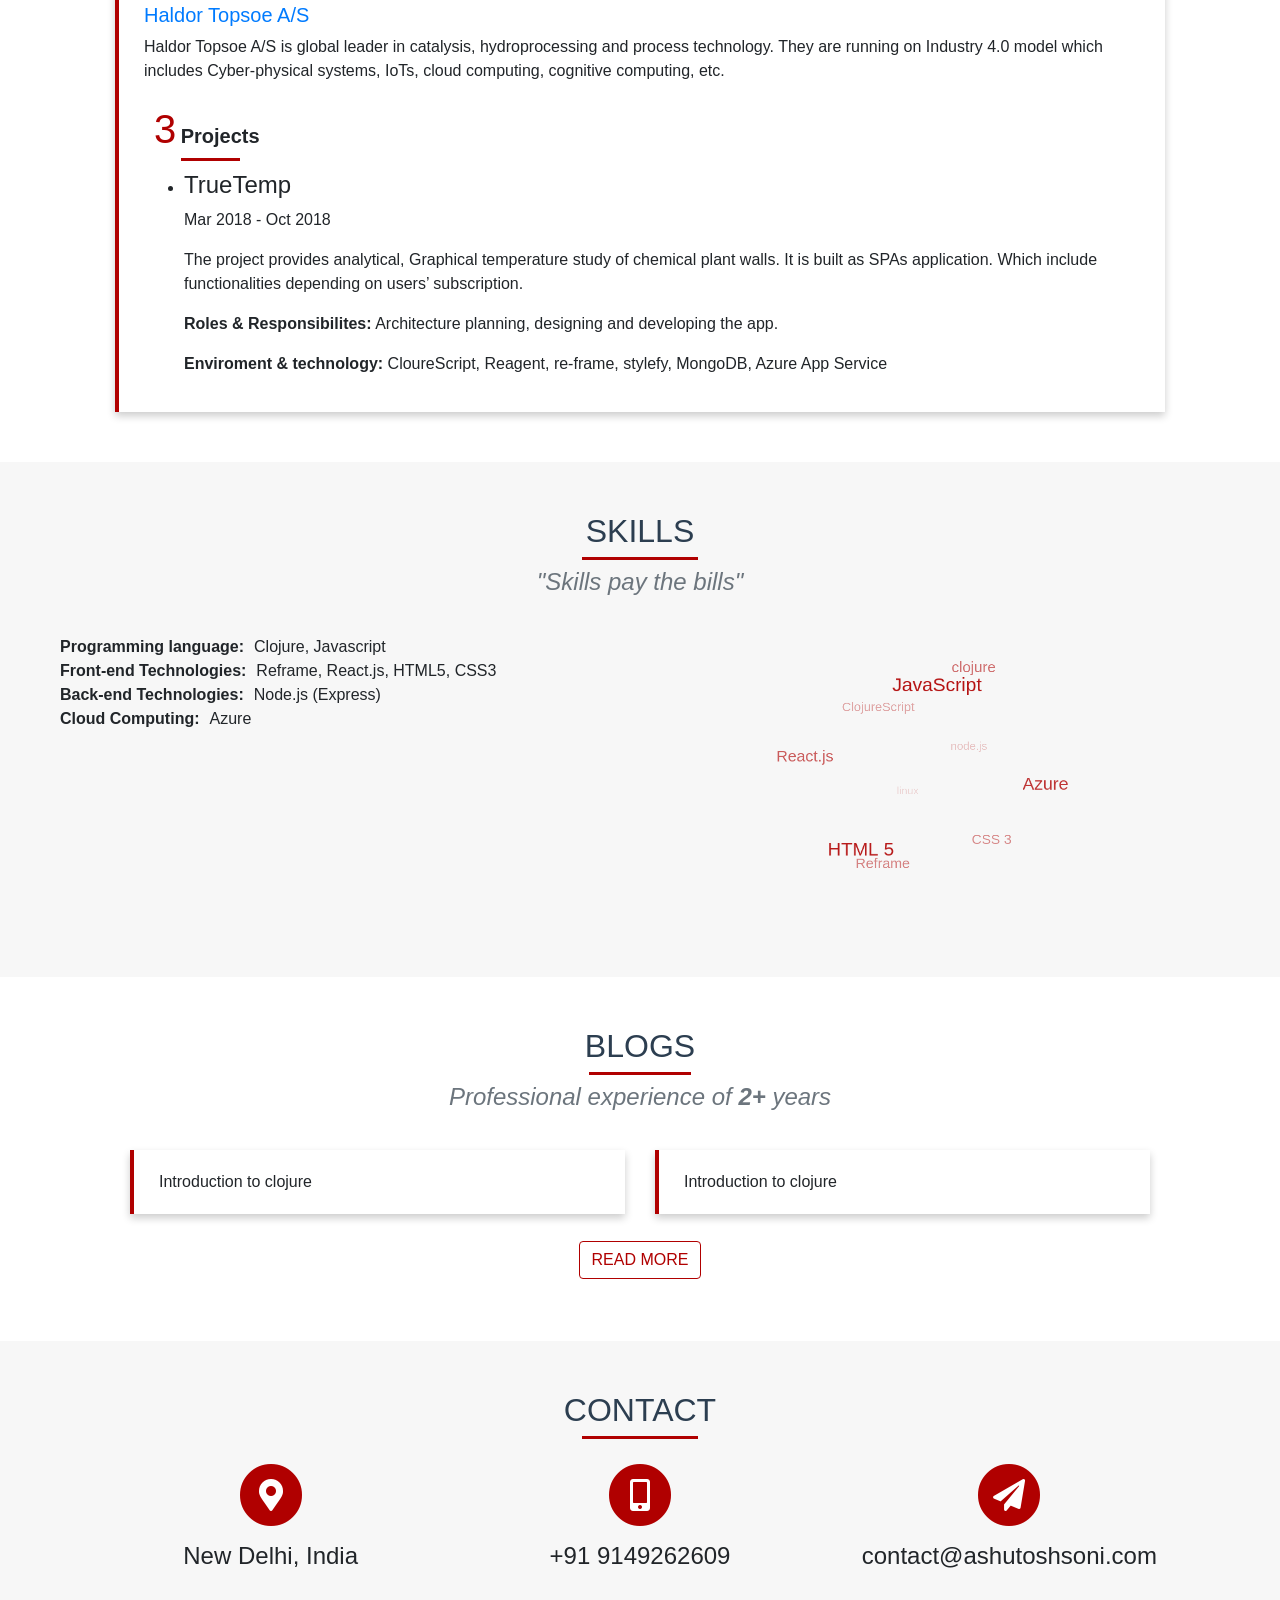
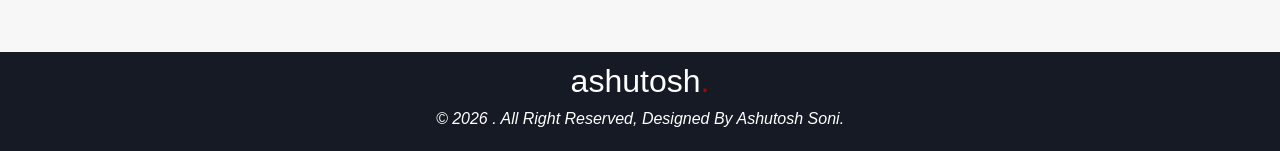
==== commit 49852aab: "First draft of theme layout is done." ====
--- a/index.html
+++ b/index.html
@@ -1,7 +1,9 @@
 <!doctype html>
 <html>
     <head>
-        <meta charset="UTF-8">
+        <!-- Required meta tags -->
+        <meta charset="utf-8">
+        <meta name="viewport" content="width=device-width, initial-scale=1, shrink-to-fit=no">
         <title>Ashutosh Soni</title>
 
         <!-- bootstrap css -->
@@ -10,9 +12,12 @@
               integrity="sha384-ggOyR0iXCbMQv3Xipma34MD+dH/1fQ784/j6cY/iJTQUOhcWr7x9JvoRxT2MZw1T"
               crossorigin="anonymous">
 
+        <!-- aos css -->
+        <link rel="stylesheet" href="https://unpkg.com/aos@next/dist/aos.css" />
+
         <!-- google fonts -->
         <link rel="stylesheet"
-              href="https://fonts.googleapis.com/css?family=Kaushan Script">
+              href="https://fonts.googleapis.com/css?family=Muli">
         <link href='https://fonts.googleapis.com/css?family=Cairo' rel='stylesheet'>
 
         <!-- fontawesome css -->
@@ -31,7 +36,7 @@
         <nav class="navbar navbar-expand-lg navbar-dark fixed-top" id="mainNav">
             <div class="container">
                 <a class="navbar-brand js-scroll-trigger" href="#page-top">
-                    <b>Ashutosh Soni</b></a>
+                    <b>ashutosh</b><b class="dot">.</b></a>
                 <button class="navbar-toggler navbar-toggler-right"
                         type="button" data-toggle="collapse"
                         data-target="#navbarResponsive"
@@ -44,7 +49,7 @@
                     <ul class="navbar-nav text-uppercase ml-auto">
                         <li class="nav-item">
                             <a class="nav-link js-scroll-trigger"
-                               href="#about">Profile Snapshot</a>
+                               href="#about">About me</a>
                         </li>
                         <li class="nav-item">
                             <a class="nav-link js-scroll-trigger"
@@ -56,7 +61,7 @@
                         </li>
                         <li class="nav-item">
                             <a class="nav-link js-scroll-trigger"
-                               href="#team">Blog</a>
+                               href="#blogs">Blog</a>
                         </li>
                         <li class="nav-item">
                             <a class="nav-link js-scroll-trigger"
@@ -70,74 +75,91 @@
         <!-- Header -->
         <header class="masthead">
             <div class="container">
-                <div class="intro-text">
-                    <div class="row intro-lead-in">
-                        <div class="col-xs-12 col-sm-12 col-md-7 col-lg-7">
-                            <div class="row intro-greeting"> Hi! I'm </div>
-                            <div class="row intro-heading"> Ashutosh Soni </div>
-                            <div class="row intro-sub-heading">
-                                <p class="typewrite" data-period="2000" data-type='["Programmer ","Technology Enthusiastic ", "Blogger"]' ></p>
-                                <span class="wrap"></span>
-                            </div>
-                            <div class="row">
-                                <div class="col-xs-12 col-sm-12 col-md-3 col-lg-3 intro-footer-left">
-                                    <i>Connect at:</i>
+                <div class="row intro-text">
+                    <div class="col-lg-12 intro-lead-in">
+                        <div class="row">
+                            <div class="col-md-7">
+                                <div class="intro-box">
+                                    <div class="intro-greeting text-muted">
+                                        Hey there!
+                                    </div>
+                                    <div class="intro-heading">
+                                        <span class="text-muted">I am</span>
+                                        <span class="typewrite display-4" data-period="2000" data-type='["Ashutosh Soni ","a Programmer ", "Blogger"]'></span>
+                                        <span class="wrap"></span>
+
+                                    </div>
+                                    <div class="intro-sub-heading text-muted">
+                                        <p>Achievement driven professional targeting assignments in  Web or Software development with a leading organization of repute.</p>
+
+                                    </div>
+                                    <div class="intro-footer">
+                                        <div class="intro-footer-left">
+                                            <i>Connect at:</i>
+                                        </div>
+
+                                        <div class="intro-footer-right">
+                                            <span>
+                                                <a href="#">
+                                                    <i class="fab fa-linkedin-in"></i>
+                                                </a>
+                                            </span>
+                                            <span>
+                                                <a href="#">
+                                                    <i class="fab fa-facebook-f"></i>
+                                                </a>
+                                            </span>
+
+                                        </div>
+
+                                    </div>
+                                    <div class="intro-footer-btn">
+                                        <a href="#about" role="button" class="btn btn-outline-danger custom-btn js-scroll-trigger">KNOW MORE</a>
+                                    </div>
                                 </div>
-                                <div class="col-md-7 intro-footer-right">
-                                    <ul class="list-inline social-buttons">
-                                        <li class="list-inline-item">
-                                            <a href="#">
-                                                <i class="fab fa-twitter"></i>
-                                            </a>
-                                        </li>
-                                        <li class="list-inline-item">
-                                            <a href="#">
-                                                <i class="fab fa-facebook-f"></i>
-                                            </a>
-                                        </li>
-                                        <li class="list-inline-item">
-                                            <a href="#">
-                                                <i class="fab fa-linkedin-in"></i>
-                                            </a>
-                                        </li>
-                                    </ul>
+                            </div>
+                            <div class="col-md-5 text-center">
+                                <img src="assets/images/ashutosh-soni-cover.png" class="frame-image image-responsive" alt="ashutosh soni">
+                            </div>
+                        </div>
+                        <div class="row">
+                            <div class="col-12 text-center">
+                                <p>"I love to write code to make miracle happens"</p>
+                            </div>
+                            <div class="col-12">
+                                <div id="scroll-up">
+                                    <a class="js-scroll-trigger" href="#about">
+                                        <span></span>
+                                    </a>
                                 </div>
-                            </div>
-                        </div>
-                        <div class="col-xs-12 col-sm-12 col-md-5 col-lg-5">
-                            <img src="assets/images/ashutoshsoni03.png" class="frame-image rounded float-left image-responsive" alt="ashutosh soni">
-                        </div>
-                    </div>
-
-                </div>
-            </div>
-            <div class="container test-border">
-                <div>
-                    <p>Achievement driven professional targeting assignments in Full-stack
-                        Web/ Software development with a leading organization of
-                        repute</p>
-                </div>
-                <div id="scroll-up">
-                    <a class="js-scroll-trigger" href="#about"><span></span></a>
-                </div>
-                <div class="scroll-up-label">
-                    <h6>Scroll Up</h6>
+                                <div class="scroll-up-label">
+                                    <h6>KNOW MORE</h6>
+                                </div>
+                            </div>
+
+                        </div>
+                    </div>
                 </div>
             </div>
         </header>
 
-        <!-- Profile snapshot -->
+
+
+
+
+        <!-- About me -->
         <section class="page-section" id="about">
             <div class="container-fluid section-bg section-spacing">
                 <div class="row">
-                    <div class="col-lg-12 text-center">
-                        <h2 class="section-heading text-uppercase">Profile Snapshot</h2>
-                        <h4 class="section-subheading text-muted"><i>
+                    <div class="col-md-12 text-center">
+                        <h2 class="section-heading text-uppercase" data-aos="fade-up">About me</h2>
+                        <h4 class="section-subheading text-muted" data-aos="fade-up"><i>
                             "I love to write code to make miracle happens"</i></h4>
                     </div>
                 </div>
-                <div class="row text-center">
-                    <div class="col-md-12 col-lg-12 col-sm-12 col-xs-12 profile-points ">
+
+                <div class="row text-center" data-aos="fade-up">
+                    <div class="col-sm-12 profile-points">
                         <ul>
                             <li>
                                 B.Tech Graduate in Computer Science and Engineering.
@@ -147,7 +169,9 @@
                             </li>
                         </ul>
                     </div>
-                    <div class="col-sm">
+                </div>
+                <div class="row text-center">
+                    <div class="col-sm" data-aos="fade-up">
                         <span class="fa-stack fa-2x">
                             <i class="fas fa-circle fa-stack-2x font-awesome-custom-bg"></i>
                             <i class="fas fa-graduation-cap fa-stack-1x fa-inverse"></i>
@@ -159,7 +183,7 @@
 
                     </div>
 
-                    <div class="col-sm">
+                    <div class="col-sm" data-aos="fade-up">
                         <span class="fa-stack fa-2x">
                             <i class="fas fa-circle fa-stack-2x font-awesome-custom-bg"></i>
                             <i class="fas fa-code fa-stack-1x fa-inverse"></i>
@@ -171,7 +195,7 @@
 
                     </div>
 
-                    <div class="col-sm">
+                    <div class="col-sm" data-aos="fade-up">
                         <span class="fa-stack fa-2x">
                             <i class="fas fa-circle fa-stack-2x font-awesome-custom-bg"></i>
                             <i class="fas fa-recycle fa-stack-1x fa-inverse"></i>
@@ -183,7 +207,7 @@
 
                     </div>
 
-                    <div class="col-sm">
+                    <div class="col-sm" data-aos="fade-up">
                         <span class="fa-stack fa-2x">
                             <i class="fas fa-circle fa-stack-2x font-awesome-custom-bg"></i>
                             <i class="fas fa-cogs fa-stack-1x fa-inverse"></i>
@@ -194,24 +218,24 @@
                         </p>
 
                     </div>
-
-
-                </div>
-            </div>
-        </section>
+                </div>
+
+            </div>
+        </section>
+
 
         <!-- Experience & projects -->
         <section class="page-section" id="experience">
-            <div class="container  section-spacing">
+            <div class="container section-spacing">
                 <div class="row text-center">
                     <div class="col-lg-12 text-center">
-                        <h2 class="section-heading text-uppercase">Experience and Projects</h2>
-                        <h4 class="section-subheading text-muted"><i>
+                        <h2 class="section-heading text-uppercase" data-aos="fade-right">Experience and Projects</h2>
+                        <h4 class="section-subheading text-muted" data-aos="fade-up"><i>
                             Professional experience of <b>2+</b> years</i></h4>
                     </div>
                 </div>
-                <div class="row">
-                    <div class="col-sm card-experience">
+                <div class="row" >
+                    <div class="col-sm-12 card-experience" data-aos="fade-left">
                         <div class="row">
                             <div class="col-md-10">
                                 <h4>Software Engineer I</h4>
@@ -261,55 +285,160 @@
             <div class="container-fluid section-bg section-spacing">
                 <div class="row">
                     <div class="col-lg-12 text-center">
-                        <h2 class="section-heading text-uppercase">Skills</h2>
-                        <h4 class="section-subheading text-muted"><i>
+                        <h2 class="section-heading text-uppercase" data-aos="fade-up">Skills</h2>
+                        <h4 class="section-subheading text-muted" data-aos="fade-up-left"><i>
                             "Skills pay the bills"</i></h4>
                     </div>
                 </div>
                 <div class="container">
                     <div class="row">
-                        <div class="col-md-6">
-                            <b>Mostly worked on clojure</b>
-                        </div>
-                        <div class="col-col-6">
-
-                            <!-- canvas-cloud -->
-                            <div id="cloud-all" class="text-center">
-                                <div class="loading-bar">Loading-Bar</div>
-                                <div class="cloud-loding">Loding..</div>
-                            </div>
-                            <div id="cloud-container">
-                                <a href="#">CSS</a>
-                                <a href="#">HTML5</a>
-                                <a href="#">DIV</a>
-                                <a href="#">style</a>
-                                <a href="#">Color</a>
-                                <a href="#">3D</a>
-                                <a href="#">JavaScript</a>
-                                <a href="#">Font</a>
-                                <a href="#">Node.js</a>
-                                <a href="#">THREE.js</a>
-                                <a href="#">Canvas</a>
-                                <a href="#">Class</a>
-                                <a href="#">Web</a>
-                                <a href="#">Math</a>
-                                <a href="#">Random</a>
-                                <a href="#">Fractals</a>
-                                <a href="#">Simplex Noise</a>
-                                <a href="#">Array</a>
-                                <a href="#">Algonithmic Animation</a>
-                                <a href="#">function</a>
-                            </div>
-
-
-
-                        </div>
-                    </div>
-
-                </div>
-            </div>
-        </section>
-
+                        <div class="col-md-6 skills-left-box" data-aos="fade-up-right">
+                            <div class="row">
+                                <b>Programming language: </b>
+                                <span class="skills-set-val">
+                                    Clojure, Javascript
+                                </span>
+                            </div>
+                            <div class="row">
+                                <b>Front-end Technologies: </b>
+                                <span class="skills-set-val">
+                                    Reframe, React.js, HTML5, CSS3
+                                </span>
+                            </div>
+                            <div class="row">
+                                <b>Back-end Technologies: </b>
+                                <span class="skills-set-val">
+                                    Node.js (Express)
+                                </span>
+                            </div>
+                            <div class="row">
+                                <b>Cloud Computing: </b>
+                                <span class="skills-set-val">
+                                    Azure
+                                </span>
+                            </div>
+                        </div>
+                        <div class="col-md-6 text-center" data-aos="fade-up-left">
+                            <div id="myCanvasContainer">
+                                <canvas width="350" height="300" id="myCanvas">
+                                    <p>Anything in here will be replaced on browsers that support the canvas element</p>
+                                </canvas>
+                            </div>
+                            <div id="tags">
+                                <ul>
+                                    <li><a href="#">clojure</a></li>
+                                    <li><a href="#">ClojureScript</a></li>
+                                    <li><a href="#">JavaScript</a></li>
+                                    <li><a href="#">node.js</a></li>
+                                    <li><a href="#">React.js</a></li>
+                                    <li><a href="#">Azure</a></li>
+                                    <li><a href="#">linux</a></li>
+                                    <li><a href="#">HTML 5</a></li>
+                                    <li><a href="#">CSS 3</a></li>
+                                    <li><a href="#">Reframe</a></li>
+                                </ul>
+                            </div>
+
+
+                        </div>
+                    </div>
+
+                </div>
+            </div>
+        </section>
+
+        <!-- Blogs -->
+        <section class="page-section" id="blogs">
+            <div class="container section-spacing">
+                <div class="row text-center">
+                    <div class="col-lg-12 text-center">
+                        <h2 class="section-heading text-uppercase" data-aos="fade-right">Blogs</h2>
+                        <h4 class="section-subheading text-muted" data-aos="fade-up"><i>
+                            Professional experience of <b>2+</b> years</i></h4>
+                    </div>
+                </div>
+                <div class="row" >
+                    <div class="col-sm blog-holder" data-aos="fade-up-right">
+                        <div class="col-sm-12 card-blog">
+                            Introduction to clojure
+                        </div>
+                    </div>
+                    <div class="col-sm blog-holder" data-aos="fade-up-right">
+                        <div class="col-sm-12 card-blog">
+                            Introduction to clojure
+                        </div>
+                    </div>
+
+                </div>
+
+                <div class="row text-center">
+                    <div class="col-sm-12 blog-btn" data-aos="fade-up">
+                        <a href="#" role="button" class="btn btn-outline-danger custom-btn js-scroll-trigger">READ MORE</a>
+                    </div>
+                </div>
+
+            </div>
+        </section>
+
+        <!-- Contact  -->
+        <section class="page-section" id="contact">
+            <div class="container-fluid section-bg section-spacing">
+                <div class="row">
+                    <div class="col-lg-12 text-center" >
+                        <h2 class="section-heading text-uppercase">Contact</h2>
+                        <!-- <h4 class="section-subheading text-muted"><i> "Skills pay the bills"</i></h4> -->
+                    </div>
+                </div>
+                <div class="container">
+                    <div class="row p-3 text-center">
+                        <div class="col-sm">
+                            <span class="fa-stack fa-2x">
+                                <i class="fas fa-circle fa-stack-2x font-awesome-custom-bg"></i>
+                                <i class="fas fa-map-marker-alt fa-stack-1x fa-inverse"></i>
+                            </span>
+                            <h4 class="service-heading">New Delhi, India</h4>
+                        </div>
+                        <div class="col-sm">
+                            <span class="fa-stack fa-2x">
+                                <i class="fas fa-circle fa-stack-2x font-awesome-custom-bg"></i>
+                                <i class="fas fa-mobile-alt fa-stack-1x fa-inverse"></i>
+                            </span>
+                            <h4 class="service-heading">+91 9149262609</h4>
+                        </div>
+                        <div class="col-sm">
+                            <span class="fa-stack fa-2x">
+                                <i class="fas fa-circle fa-stack-2x font-awesome-custom-bg"></i>
+                                <i class="fas fa-paper-plane fa-stack-1x fa-inverse"></i>
+                            </span>
+                            <h4 class="service-heading">contact@ashutoshsoni.com</h4>
+                        </div>
+                        
+                    </div>
+
+                </div>
+            </div>
+        </section>
+
+
+        <!-- footer  -->
+        <section class="page-section" id="footer">
+            <div class="container-fluid footer-bg">
+                <div class="row text-center">
+                    <div class="col-lg-12">
+                        <h2 class="footer-brand">ashutosh<span class="dot">.</span></h2>
+                        <h6 class="section-subheading">
+                            <i>
+                                ©
+                                <span id="copyright-year">2018</span>
+                                . All Right Reserved, Designed By Ashutosh Soni.
+                            </i>
+                        </h6>
+                    </div>
+
+                </div>
+
+            </div>
+        </section>
 
 
         <!-- Bootstrap core JavaCloud-Loding -->
@@ -320,9 +449,19 @@
         <script src="assets/js/vendor/jquery.easing.min.js"></script>
         <script src="assets/js/scrolling-nav.js"></script>
 
+        <!-- tagcanvas  2.9 -->
+        <script src="assets/js/vendor/jquery.tagcanvas.min.js"></script>
+
+        <!-- AOS  -->
+        <script src="https://unpkg.com/aos@next/dist/aos.js"></script>
+        <script>
+         AOS.init({
+             duration: 1200,
+         });
+        </script>
+
         <!-- Custom script for this template -->
         <script src="assets/js/custom.js"></script>
-        <!-- <script src="assets/js/vendor/canvas-cloud.js"></script> -->
 
     </body>
 </html>
--- a/assets/css/ashutoshsoni.css
+++ b/assets/css/ashutoshsoni.css
@@ -1,8 +1,8 @@
-@media (min-width: 768px) {
-  section {
-    padding: 25px 0;
-  }
-}
+/* @media (min-width: 768px) { */
+/*   section { */
+/*     padding: 25px 0; */
+/*   } */
+/* } */
 
 .section-heading {
   color: #2c3e50;
@@ -149,7 +149,7 @@
 
 }
 
-@media (min-width: 768px) {
+@media (min-width: 992px) {
   header.masthead {
     height: 100vh;
     min-height: 250px;
@@ -181,6 +181,7 @@
 
 .intro-box {
   border-left: 3px solid #b00000;
+  padding-left:10px;
 }
 
 @media (min-width: 992px){
@@ -235,7 +236,6 @@
 
 .service-heading {
   margin: 15px 0;
-  text-transform: none;
 }
 
 #scroll-up{
@@ -285,8 +285,8 @@
   content: '';
   width: 6px;
   height: 6px;
-  margin-left: -3px;
-  background-color: #2c3e50;
+  margin-left: 10px;
+  background-color: #b00000;
   border-radius: 100%;
   -webkit-animation: scroll-point 2s infinite;
   animation: scroll-point 2s infinite;
@@ -401,7 +401,49 @@
 
 }
 
+.skills-left-box {
+  padding: 15px 5px;
+}
+
+.skills-set-val {
+  padding-left: 10px;
+}
+
+.blog-holder {
+  padding:15px;
+}
+
+.card-blog {
+  box-shadow: 0 4px 8px 0 rgba(0,0,0,0.2);
+  transition: 0.3s;
+  width: 100%;
+  border-left: 4px solid #b00000;
+  padding:20px 25px;
+
+}
+
+.card-blog:hover {
+  box-shadow: 0 8px 16px 0 rgba(0,0,0,0.2);
+}
+
+.blog-btn {
+  padding:12px;
+}
+
+
+.footer-bg {
+  background-color: #151a24;
+  color: white;
+  padding-top: 10px;
+}
+
+.footer-brand {
+  font-family: 'Muli', Arial, serif; 
+}
+
+
 .test-border {
   border: 1px solid red;
 
 }
+
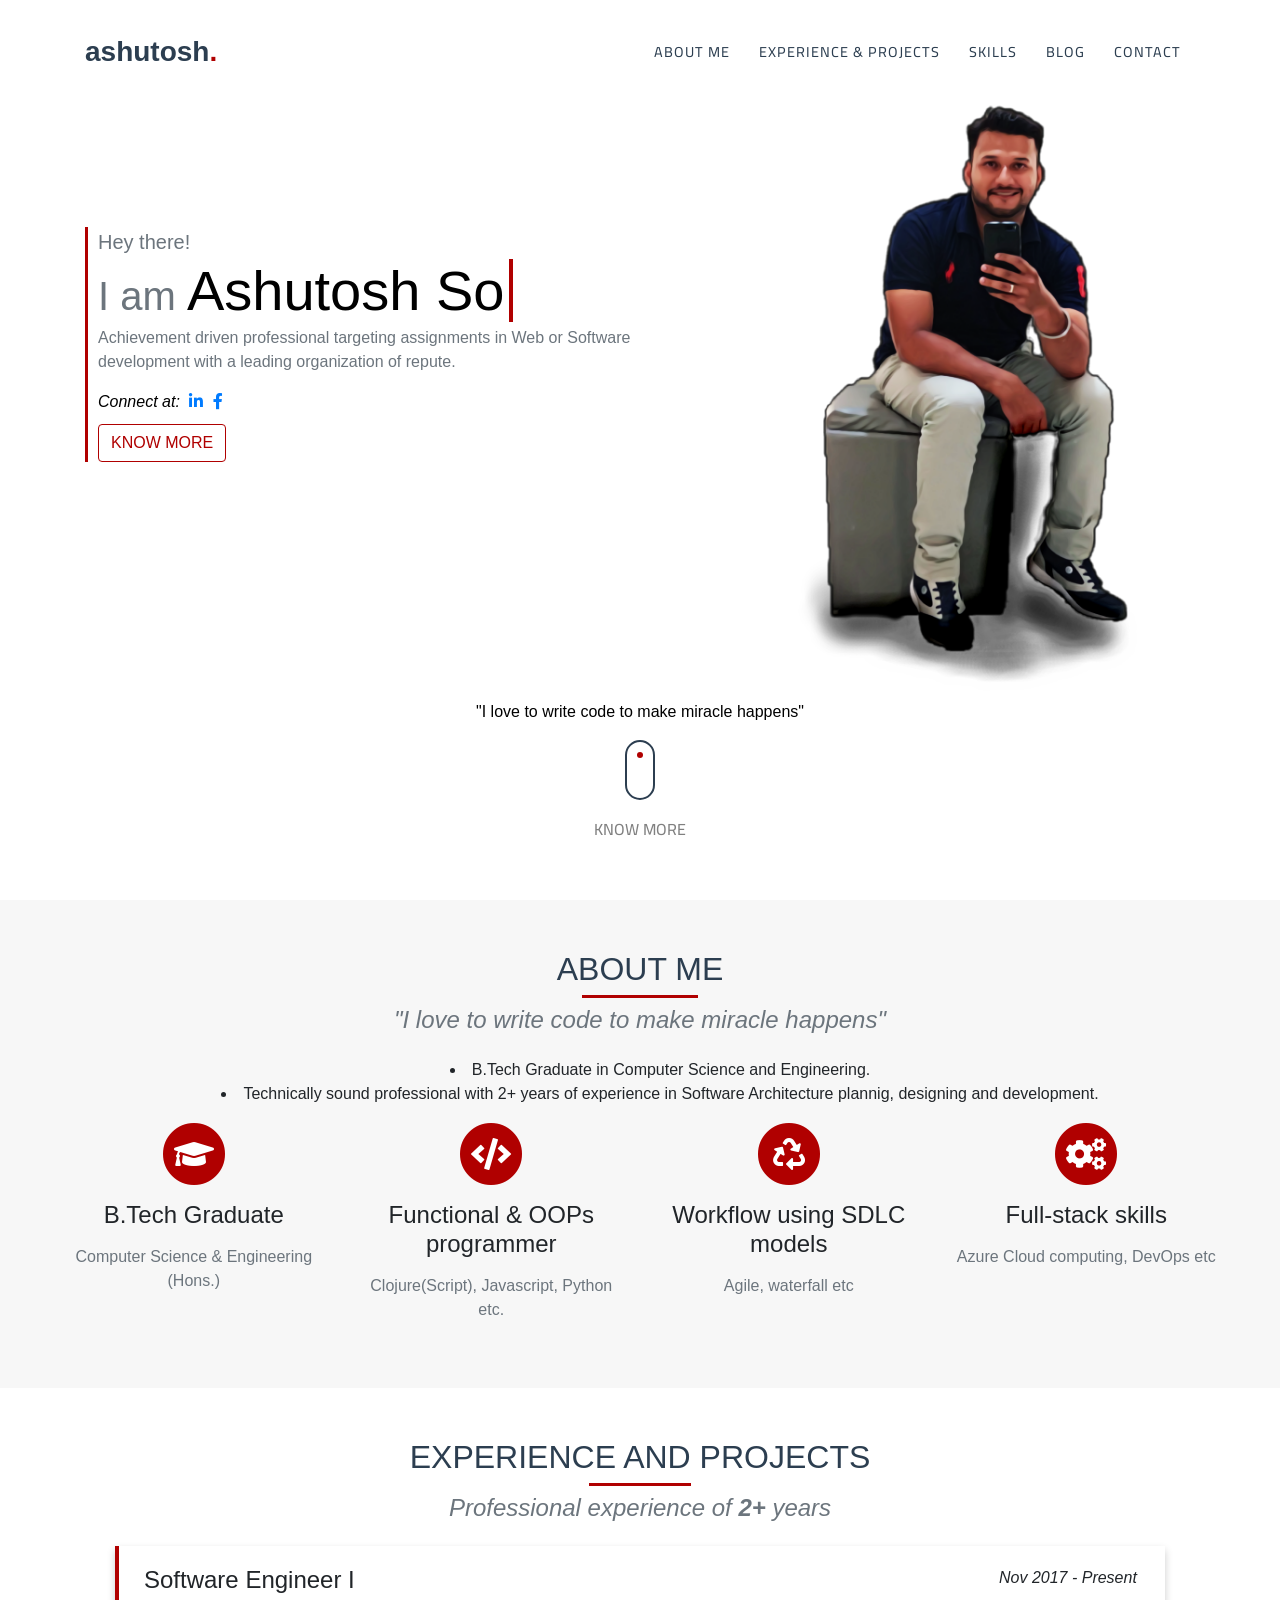
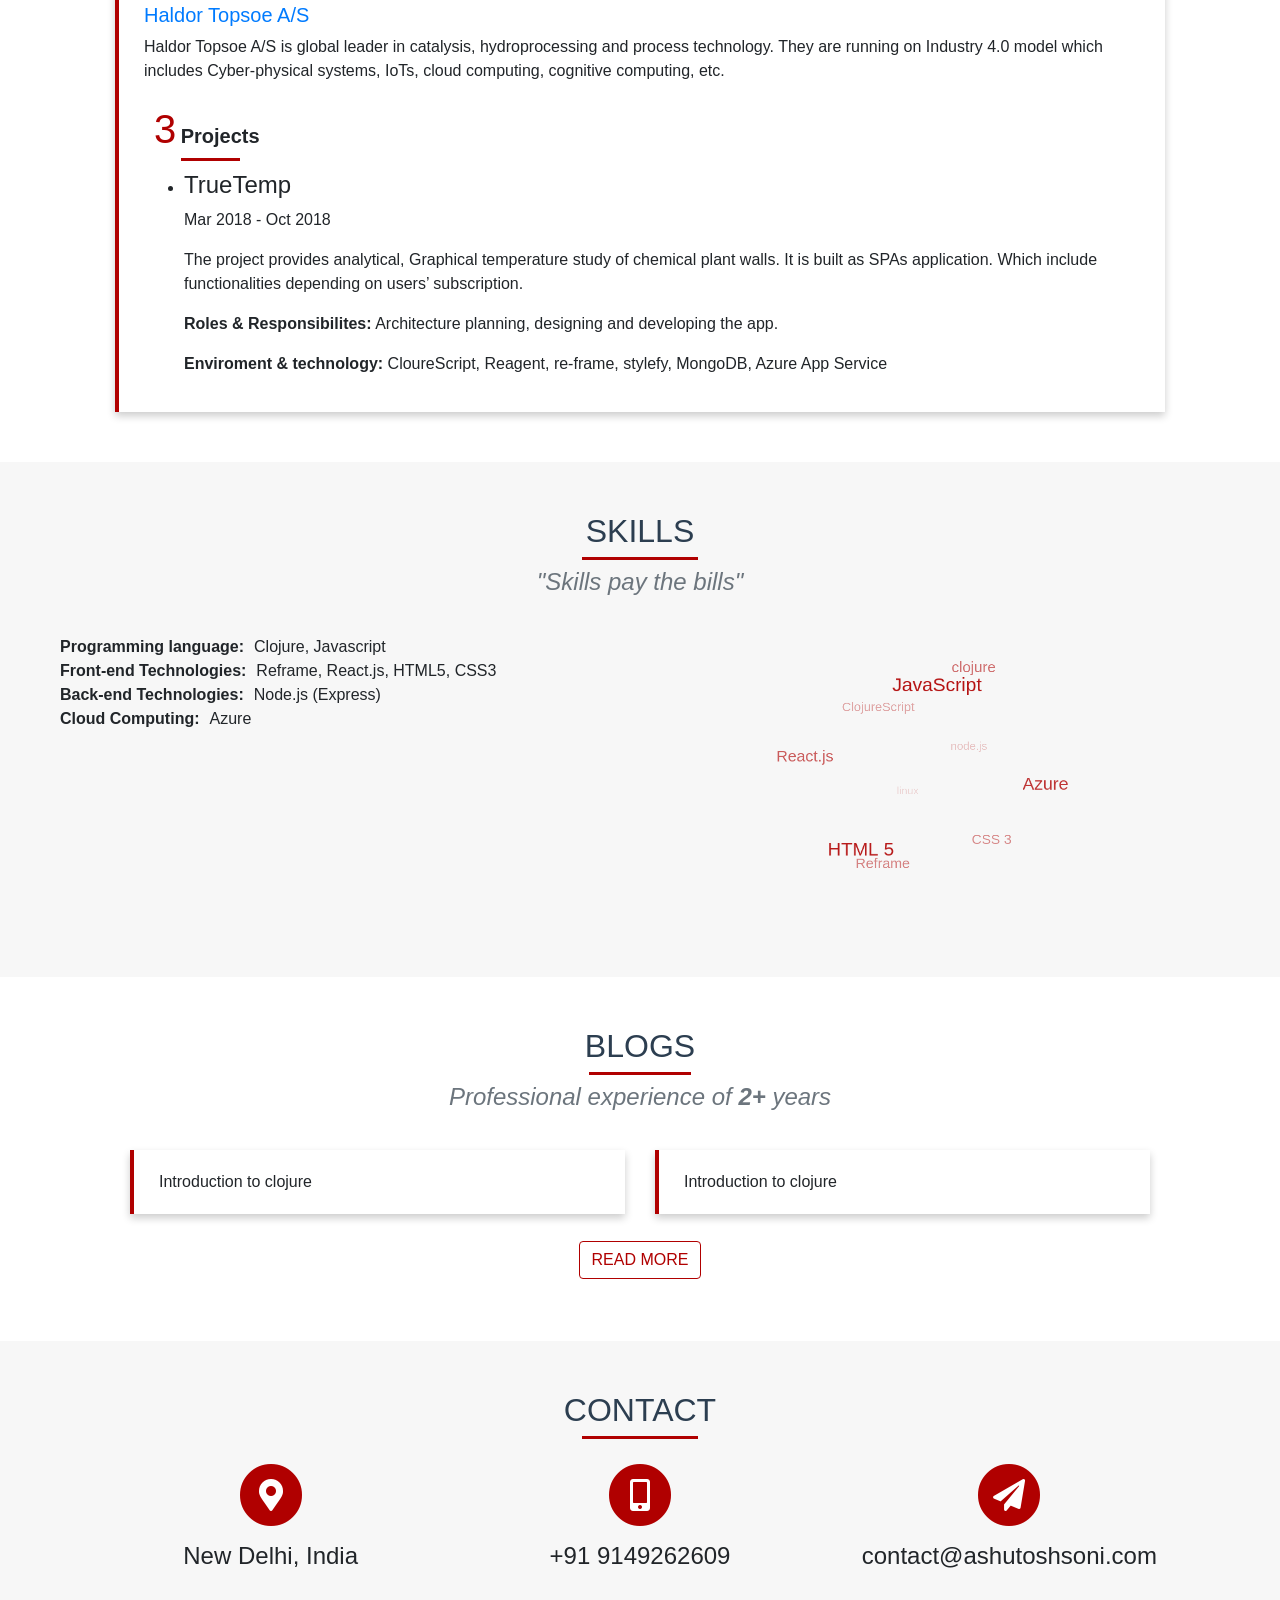
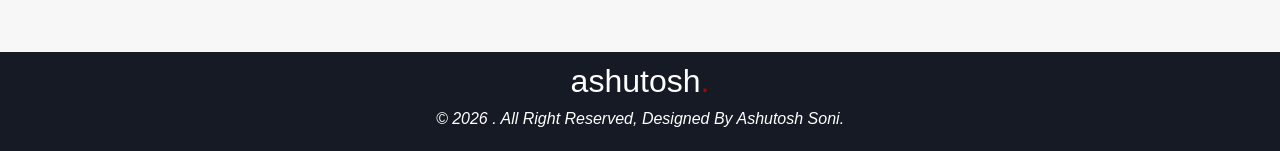
==== commit efde0077: "updated theme" ====
--- a/index.html
+++ b/index.html
@@ -286,13 +286,13 @@
                 <div class="row">
                     <div class="col-lg-12 text-center">
                         <h2 class="section-heading text-uppercase" data-aos="fade-up">Skills</h2>
-                        <h4 class="section-subheading text-muted" data-aos="fade-up-left"><i>
+                        <h4 class="section-subheading text-muted" data-aos="fade-up"><i>
                             "Skills pay the bills"</i></h4>
                     </div>
                 </div>
                 <div class="container">
                     <div class="row">
-                        <div class="col-md-6 skills-left-box" data-aos="fade-up-right">
+                        <div class="col-md-6 skills-left-box" data-aos="fade-up">
                             <div class="row">
                                 <b>Programming language: </b>
                                 <span class="skills-set-val">
@@ -318,7 +318,7 @@
                                 </span>
                             </div>
                         </div>
-                        <div class="col-md-6 text-center" data-aos="fade-up-left">
+                        <div class="col-md-6 text-center" data-aos="fade-up">
                             <div id="myCanvasContainer">
                                 <canvas width="350" height="300" id="myCanvas">
                                     <p>Anything in here will be replaced on browsers that support the canvas element</p>
@@ -384,8 +384,8 @@
         <section class="page-section" id="contact">
             <div class="container-fluid section-bg section-spacing">
                 <div class="row">
-                    <div class="col-lg-12 text-center" >
-                        <h2 class="section-heading text-uppercase">Contact</h2>
+                    <div class="col-lg-12 text-center">
+                        <h2 class="section-heading text-uppercase" >Contact</h2>
                         <!-- <h4 class="section-subheading text-muted"><i> "Skills pay the bills"</i></h4> -->
                     </div>
                 </div>
